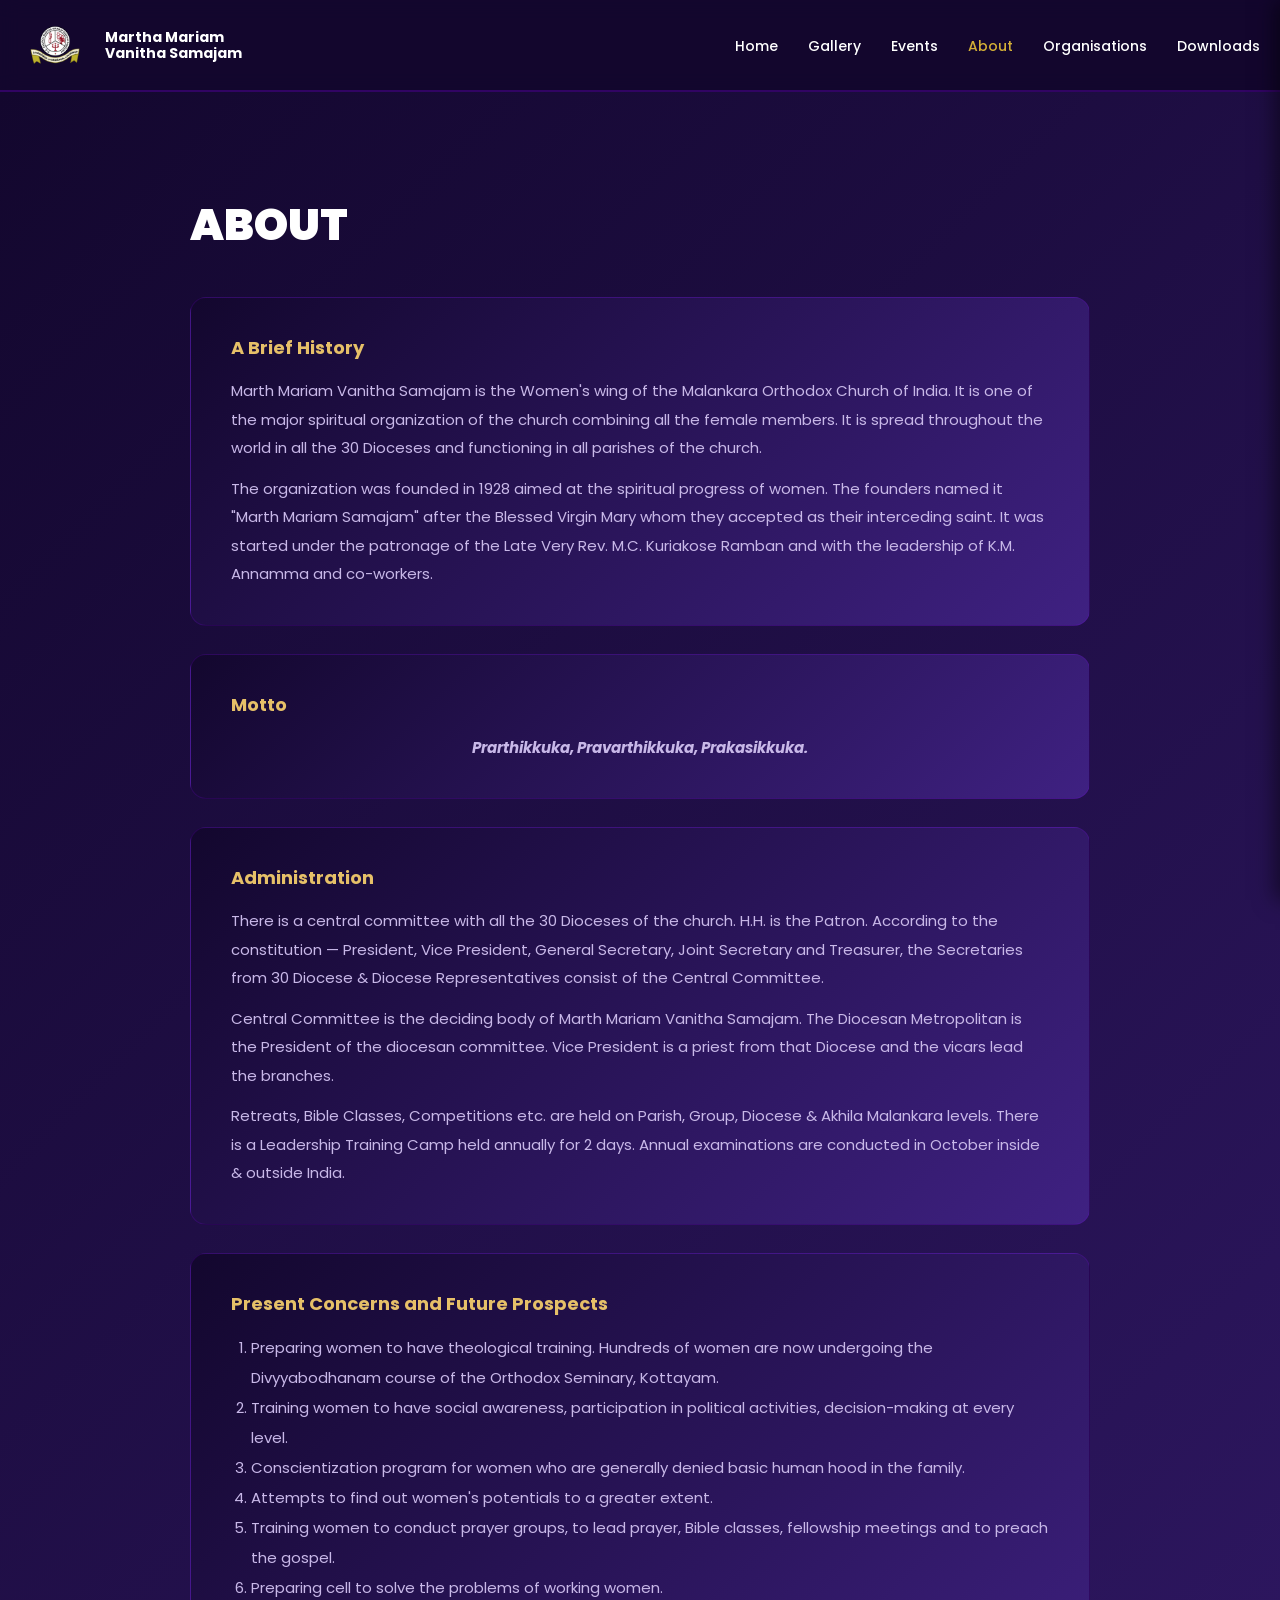
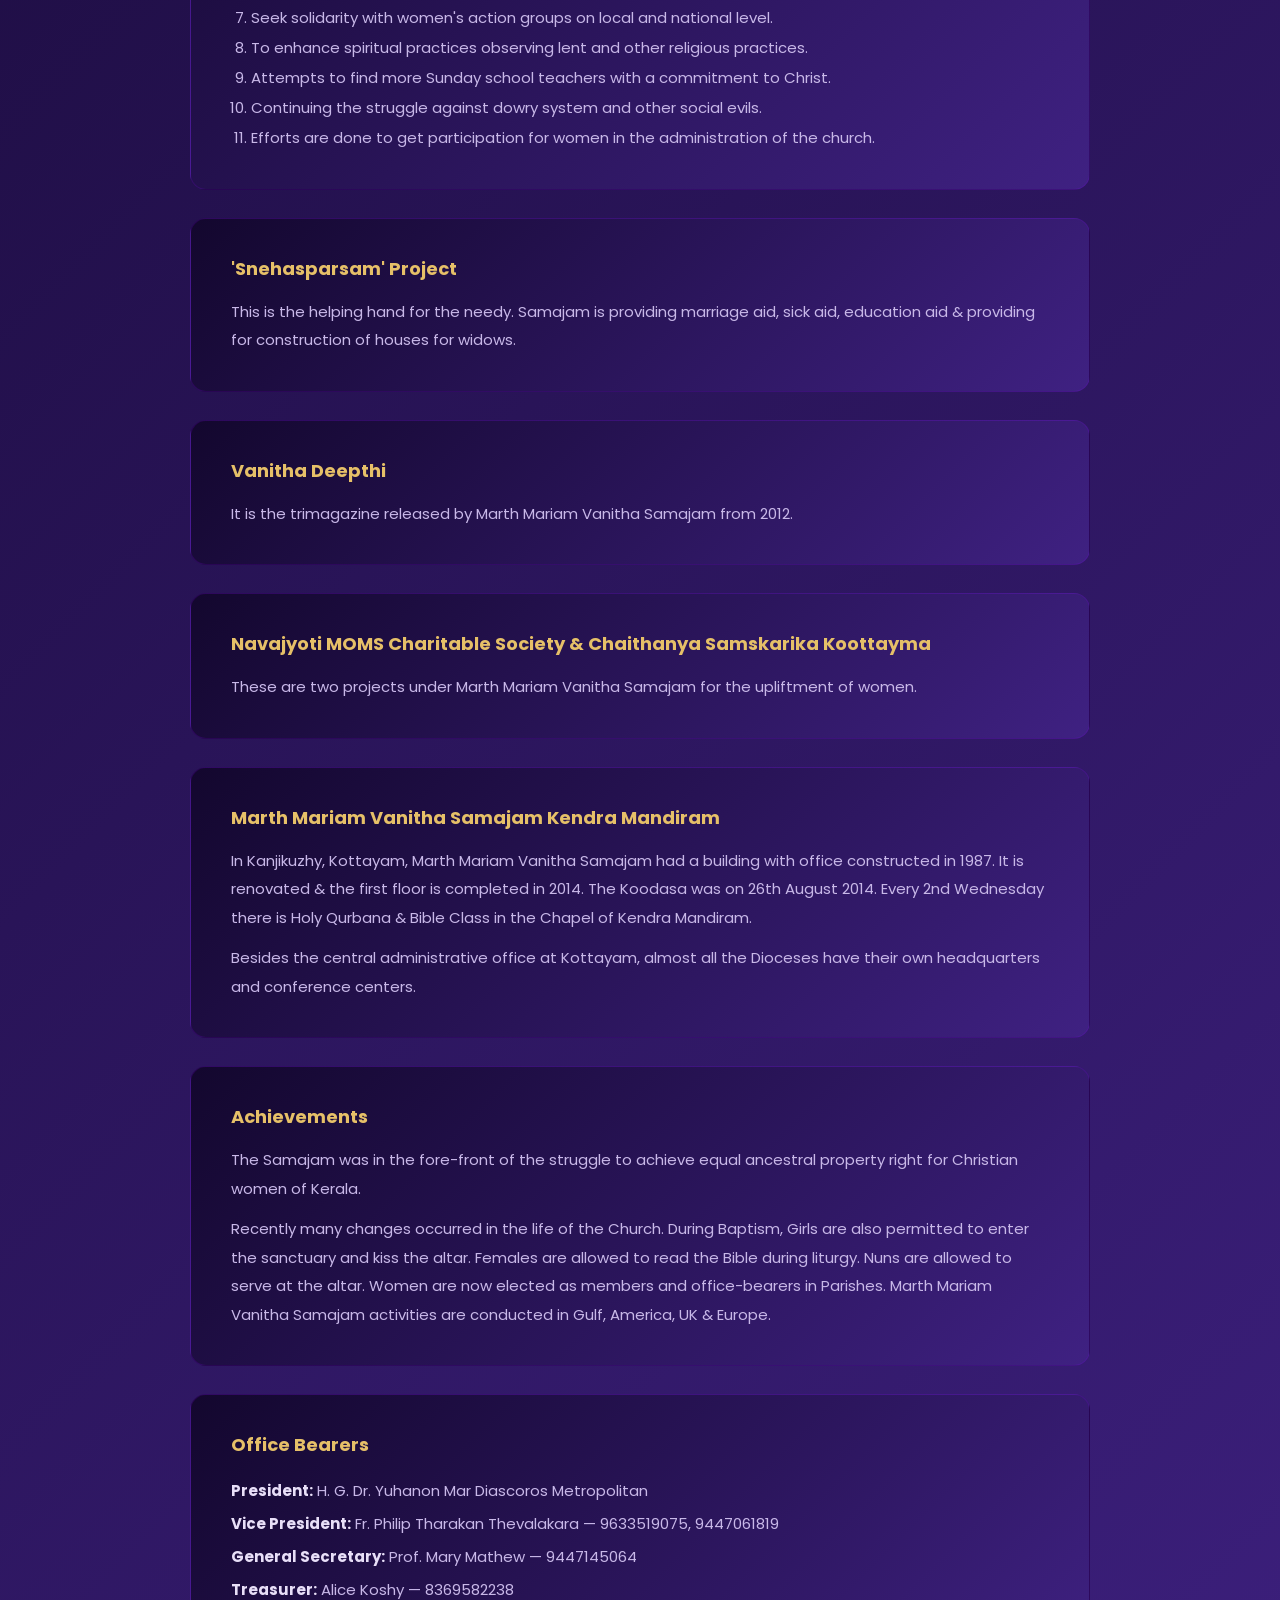
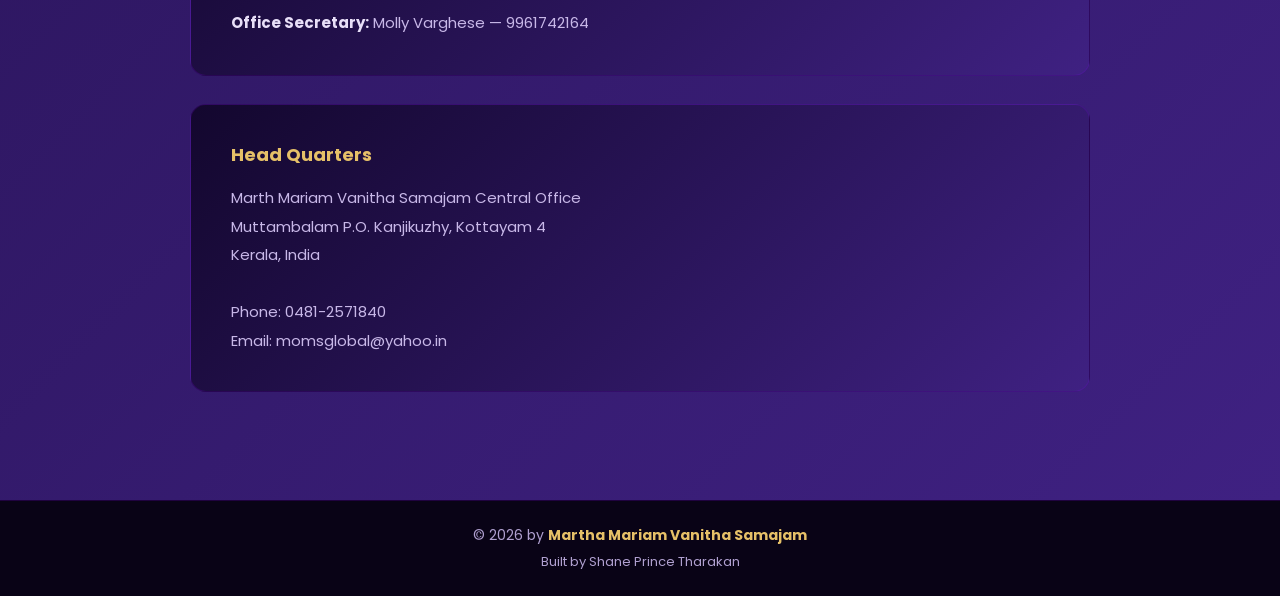
==== about.html @ 1287f952 "Add files via upload" ====
<!DOCTYPE html>
<!-- About page -->
<html lang="en">

<head>
  <meta charset="UTF-8" />
  <meta name="viewport" content="width=device-width, initial-scale=1.0" />
  <title>About — Martha Mariam Vanitha Samajam</title>

  <!-- Main site CSS — controls nav, footer, fonts -->
  <link rel="stylesheet" href="style.css" />

  <!-- Poppins font -->
  <link href="https://fonts.googleapis.com/css2?family=Poppins:wght@400;600;700;800&display=swap" rel="stylesheet" />

  <style>
    /* ================================================================
       ABOUT PAGE — CUSTOM CSS
       Everything here ONLY affects the About page.
       Change anything below without touching other pages.
    ================================================================ */

    /* ── ABOUT PAGE BACKGROUND ── */
    .page-section {
      background: linear-gradient(135deg, #13072e, #3f2182);
      /* Change #13072e = dark start color */
      /* Change #3f2182 = purple end color */
      /* Change 135deg = gradient direction */
      padding: 100px 40px 80px;
      /* 100px top = space for nav | ↑ = content moves lower */
      /* 40px = left/right | ↑ = content becomes narrower */
      min-height: 100vh;
      position: relative;
      z-index: 1;
    }

    /* ── GLOW EFFECT CONTROL ── */
    body::before {
      z-index: -1;
      /* -1 = glow goes BEHIND the text */
      /* Change to 0 = glow appears in front of background */
      top: 20%;
      /* ↑ increase = glow moves DOWN | ↓ decrease = glow moves UP */
      opacity: 0.6;
      /* ↑ increase to 1 = glow fully visible | ↓ decrease = glow fades */
    }

    /* ── ABOUT CONTENT WIDTH ── */
    .about-content {
      max-width: 900px;
      /* ↑ increase = content spreads wider | ↓ decrease = content more narrow */
      margin: 0 auto;
    }

    /* ── "ABOUT" MAIN HEADING ── */
    .about-content h2 {
      font-size: clamp(28px, 4vw, 44px);
      /* ↑ increase max value (44px) = heading becomes bigger */
      font-weight: 900;
      color: #ffffff;
      /* change hex = heading color */
      margin-bottom: 40px;
      /* ↑ increase = more space between heading and first block */
    }

    /* ── EACH ABOUT SUB-SECTION BLOCK ── */
    .about-block {
      background: linear-gradient(135deg, #13072e, #3f2182);
      /* Change colors to change block background */
      border-radius: 16px;
      /* ↑ increase = more rounded block corners */
      padding: 36px 40px;
      /* 36px = top/bottom space inside | 40px = left/right space inside */
      margin-bottom: 28px;
      /* ↑ increase = more space between blocks */
      border: 1px solid rgba(121, 0, 226, 0.2);
      /* 0.2 = border visibility | ↑ increase = more visible border */
    }

    /* ── BLOCK SUB-HEADING ── */
    .about-block h3 {
      font-size: 18px;
      /* ↑ increase = sub-heading bigger */
      font-weight: 700;
      color: #e6c068;
      /* change hex = sub-heading color (currently gold) */
      margin-bottom: 16px;
    }

    /* ── BLOCK PARAGRAPH TEXT ── */
    .about-block p {
      font-size: 15px;
      /* ↑ increase = paragraph text bigger */
      color: #c8b8e8;
      /* change hex = paragraph text color */
      line-height: 1.9;
      /* ↑ increase = more space between lines */
      margin-bottom: 12px;
    }

    .about-block p:last-child { margin-bottom: 0; }

    /* ── MOTTO TEXT ── */
    .motto-text {
      font-size: 18px;
      font-weight: 700;
      font-style: italic;
      color: #ffffff;
      /* change hex = motto text color */
      text-align: center;
    }

    /* ── NUMBERED LIST ── */
    .about-block ol {
      padding-left: 20px;
      color: #c8b8e8;
      /* change hex = numbered list text color */
      font-size: 15px;
      line-height: 2;
      /* ↑ increase = more space between list items */
    }

    /* ── OFFICE BEARERS LIST ── */
    .about-block ul {
      list-style: none;
      color: #c8b8e8;
      font-size: 15px;
      line-height: 2.2;
    }

    .about-block ul li strong {
      color: #e8dff8;
      /* change hex = bold label color in office bearers list */
    }

    /* ── RESPONSIVE ── */
    @media (max-width: 768px) {
      .page-section { padding: 100px 20px 60px; }
      .about-block { padding: 24px 20px; }
    }

  </style>
</head>

<body>

  <!-- NAV BAR -->
  <header class="header">
    <nav class="navbar">
      <div class="logo-wrapper">
        <img src="IMAGES/Untitled design (32).png" alt="Logo" class="navbar-logo" />
        <div class="logo-text">
          <p class="logo-line1"><b>Martha Mariam</b></p>
          <p class="logo-line2"><b>Vanitha Samajam</b></p>
        </div>
      </div>
      <ul class="nav-items">
        <li><a href="index.html">Home</a></li>
        <li><a href="gallery.html">Gallery</a></li>
        <li><a href="events.html">Events</a></li>
        <li><a href="about.html" class="active">About</a></li>
        <li><a href="index.html#organisations">Organisations</a></li>
        <li><a href="downloads.html">Downloads</a></li>
      </ul>
      <div class="menu-toggle" id="menuToggle">
        <span></span><span></span><span></span>
      </div>
    </nav>
  </header>

  <div class="mobile-menu" id="mobileMenu">
    <div class="mobile-menu-header">
      <h2>Menu</h2>
      <button class="close-menu" id="closeMenu">&times;</button>
    </div>
    <ul class="mobile-nav-items">
      <li><a href="index.html">Home</a></li>
      <li><a href="gallery.html">Gallery</a></li>
      <li><a href="events.html">Events</a></li>
      <li><a href="about.html">About</a></li>
      <li><a href="index.html#organisations">Organisations</a></li>
      <li><a href="downloads.html">Downloads</a></li>
    </ul>
  </div>
  <div class="menu-overlay" id="menuOverlay"></div>

  <!-- ABOUT CONTENT -->
  <section class="page-section">
    <div class="about-content">

      <h2>ABOUT</h2>

      <div class="about-block">
        <h3>A Brief History</h3>
        <p>Marth Mariam Vanitha Samajam is the Women's wing of the Malankara Orthodox Church of India. It is one of the major spiritual organization of the church combining all the female members. It is spread throughout the world in all the 30 Dioceses and functioning in all parishes of the church.</p>
        <p>The organization was founded in 1928 aimed at the spiritual progress of women. The founders named it "Marth Mariam Samajam" after the Blessed Virgin Mary whom they accepted as their interceding saint. It was started under the patronage of the Late Very Rev. M.C. Kuriakose Ramban and with the leadership of K.M. Annamma and co-workers.</p>
      </div>

      <div class="about-block">
        <h3>Motto</h3>
        <p class="motto-text">Prarthikkuka, Pravarthikkuka, Prakasikkuka.</p>
      </div>

      <div class="about-block">
        <h3>Administration</h3>
        <p>There is a central committee with all the 30 Dioceses of the church. H.H. is the Patron. According to the constitution — President, Vice President, General Secretary, Joint Secretary and Treasurer, the Secretaries from 30 Diocese & Diocese Representatives consist of the Central Committee.</p>
        <p>Central Committee is the deciding body of Marth Mariam Vanitha Samajam. The Diocesan Metropolitan is the President of the diocesan committee. Vice President is a priest from that Diocese and the vicars lead the branches.</p>
        <p>Retreats, Bible Classes, Competitions etc. are held on Parish, Group, Diocese & Akhila Malankara levels. There is a Leadership Training Camp held annually for 2 days. Annual examinations are conducted in October inside & outside India.</p>
      </div>

      <div class="about-block">
        <h3>Present Concerns and Future Prospects</h3>
        <ol>
          <li>Preparing women to have theological training. Hundreds of women are now undergoing the Divyyabodhanam course of the Orthodox Seminary, Kottayam.</li>
          <li>Training women to have social awareness, participation in political activities, decision-making at every level.</li>
          <li>Conscientization program for women who are generally denied basic human hood in the family.</li>
          <li>Attempts to find out women's potentials to a greater extent.</li>
          <li>Training women to conduct prayer groups, to lead prayer, Bible classes, fellowship meetings and to preach the gospel.</li>
          <li>Preparing cell to solve the problems of working women.</li>
          <li>Seek solidarity with women's action groups on local and national level.</li>
          <li>To enhance spiritual practices observing lent and other religious practices.</li>
          <li>Attempts to find more Sunday school teachers with a commitment to Christ.</li>
          <li>Continuing the struggle against dowry system and other social evils.</li>
          <li>Efforts are done to get participation for women in the administration of the church.</li>
        </ol>
      </div>

      <div class="about-block">
        <h3>'Snehasparsam' Project</h3>
        <p>This is the helping hand for the needy. Samajam is providing marriage aid, sick aid, education aid & providing for construction of houses for widows.</p>
      </div>

      <div class="about-block">
        <h3>Vanitha Deepthi</h3>
        <p>It is the trimagazine released by Marth Mariam Vanitha Samajam from 2012.</p>
      </div>

      <div class="about-block">
        <h3>Navajyoti MOMS Charitable Society & Chaithanya Samskarika Koottayma</h3>
        <p>These are two projects under Marth Mariam Vanitha Samajam for the upliftment of women.</p>
      </div>

      <div class="about-block">
        <h3>Marth Mariam Vanitha Samajam Kendra Mandiram</h3>
        <p>In Kanjikuzhy, Kottayam, Marth Mariam Vanitha Samajam had a building with office constructed in 1987. It is renovated & the first floor is completed in 2014. The Koodasa was on 26th August 2014. Every 2nd Wednesday there is Holy Qurbana & Bible Class in the Chapel of Kendra Mandiram.</p>
        <p>Besides the central administrative office at Kottayam, almost all the Dioceses have their own headquarters and conference centers.</p>
      </div>

      <div class="about-block">
        <h3>Achievements</h3>
        <p>The Samajam was in the fore-front of the struggle to achieve equal ancestral property right for Christian women of Kerala.</p>
        <p>Recently many changes occurred in the life of the Church. During Baptism, Girls are also permitted to enter the sanctuary and kiss the altar. Females are allowed to read the Bible during liturgy. Nuns are allowed to serve at the altar. Women are now elected as members and office-bearers in Parishes. Marth Mariam Vanitha Samajam activities are conducted in Gulf, America, UK & Europe.</p>
      </div>

      <div class="about-block">
        <h3>Office Bearers</h3>
        <ul>
          <li><strong>President:</strong> H. G. Dr. Yuhanon Mar Diascoros Metropolitan</li>
          <li><strong>Vice President:</strong> Fr. Philip Tharakan Thevalakara — 9633519075, 9447061819</li>
          <li><strong>General Secretary:</strong> Prof. Mary Mathew — 9447145064</li>
          <li><strong>Treasurer:</strong> Alice Koshy — 8369582238</li>
          <li><strong>Office Secretary:</strong> Molly Varghese — 9961742164</li>
        </ul>
      </div>

      <div class="about-block">
        <h3>Head Quarters</h3>
        <p>
          Marth Mariam Vanitha Samajam Central Office<br />
          Muttambalam P.O. Kanjikuzhy, Kottayam 4<br />
          Kerala, India<br /><br />
          Phone: 0481-2571840<br />
          Email: momsglobal@yahoo.in
        </p>
      </div>

    </div>
  </section>

  <!-- FOOTER -->
  <footer class="footer">
    <p>© 2026 by <strong>Martha Mariam Vanitha Samajam</strong></p>
    <p class="footer-credit">Built by Shane Prince Tharakan</p>
  </footer>

  <script src="script.js"></script>
</body>
</html>
---- style.css ----
/* ================================================================
   STYLE.CSS — Martha Mariam Vanitha Samajam
   HOW TO USE COMMENTS:
   ↑ increase value = described effect happens MORE
   ↓ decrease value = described effect happens LESS
   change hex = change that color
   ALL CARD SIZES are controlled in the LEADERSHIP CARD section
================================================================ */


/* ── EASY EDIT VARIABLES ──
   Change these values at the top to update the whole site quickly */
:root {
  /* ★ LEADERSHIP CARD SIZE CONTROLS ★ */
  --card-width: 260px;        /* ↑ increase = ALL cards become WIDER | ↓ decrease = ALL cards become NARROWER */
  --card-height: 420px;       /* ↑ increase = ALL cards become TALLER | ↓ decrease = ALL cards become SHORTER */
  --card-img-height: 280px;   /* ↑ increase = photo inside card becomes TALLER | ↓ decrease = shorter photo */
  --card-img-width: 100%;     /* ↑ change to px e.g. 180px = photo has fixed width | 100% = fills card width */
  --card-gap: 35px;           /* ↑ increase = more space BETWEEN cards | ↓ decrease = cards closer together */
  --card-radius: 25px;        /* ↑ increase = card corners MORE rounded | ↓ decrease = corners sharper */
  --card-border: #7900e2;     /* change hex = changes the BORDER COLOR of all leader cards */
  --card-padding: 25px;       /* ↑ increase = more space INSIDE each card */

  /* ★ SITE COLOR CONTROLS ★ */
  --bg-color: #13072e;        /* change hex = changes the MAIN PAGE background color */
  --purple: #7900e2;          /* change hex = changes the PURPLE glow and border color */
  --gold: #d4af37;            /* change hex = changes the GOLD used in leadership title */
  --gradient-end: #3f2182;    /* change hex = changes the PURPLE END of all gradient boxes */
}


/* ================================================================
   GLOBAL RESET
================================================================ */

/* Removes default spacing from every element */
* {
  margin: 0;              /* ↑ increase = space OUTSIDE every element */
  padding: 0;             /* ↑ increase = space INSIDE every element */
  box-sizing: border-box; /* Keeps padding inside element width — do not change */
}

/* Smooth scrolling when clicking anchor links */
html {
  scroll-behavior: smooth; /* Change to "auto" = instant jump, no smooth scroll */
}

/* Base font and background for the entire page */
body {
  font-family: 'Poppins', sans-serif; /* Change 'Poppins' to any Google Font name */
  background-color: var(--bg-color);  /* Uses the --bg-color variable from :root above */
  color: #ffffff;                     /* change hex = changes ALL default text color */
  overflow-x: hidden;                 /* Prevents left-right scroll bar */
  position: relative;                 /* Needed for glow effect — do not remove */
}

/* Purple radial glow in the hero background */
body::before {
  content: '';            /* Required to show this element */
  position: absolute;     /* Positioned relative to the body */
  top: 8.5%;               /* ↑ increase = glow moves DOWN | ↓ decrease = glow moves UP */
  left: 50%;              /* keep at 50% to stay centered */
  transform: translate(-50%, -50%); /* Centers the glow — do not change */
  width: 600px;           /* ↑ increase = glow becomes WIDER */
  height: 600px;          /* ↑ increase = glow becomes TALLER */
  background: radial-gradient(circle, rgba(121,0,226,0.6) 0%, rgba(121,0,226,0.3) 40%, transparent 100%);
  /* 121,0,226 = RGB of glow color (purple) | change all 3 numbers to change glow color */
  /* 0.6 = center brightness | 0.3 = edge brightness | 40% = how far bright part spreads */
  border-radius: 50%;     /* Keeps glow circular */
  filter: blur(60px);     /* ↑ increase = glow becomes softer and bigger */
  pointer-events: none;   /* Glow does not respond to clicks */
  z-index: 0;             /* Stays BEHIND all content */
}


/* ================================================================
   NAVIGATION BAR
================================================================ */

/* Sticky header that stays at the top when scrolling */
.header {
  position: sticky;       /* Sticks to top of screen when scrolling */
  top: 0;                 /* Distance from top — keep at 0 */
  width: 100%;            /* Full screen width */
  background: rgba(19, 7, 46, 0.95);
  /* 19,7,46 = nav background color (dark purple) | 0.95 = opacity (1 = fully solid) */
  backdrop-filter: blur(10px); /* ↑ increase = more blur behind the nav */
  border-bottom: 2px solid rgba(121, 0, 226, 0.3);
  /* 2px = border thickness | 0.3 = border visibility (↑ increase = more visible) */
  z-index: 1000;          /* Keeps nav above all content */
  padding: 10px 20px;     /* 10px = top/bottom (↑ = taller nav) | 20px = left/right */
}

/* Inner nav row */
.navbar {
  display: flex;                  /* Side by side layout */
  justify-content: space-between; /* Logo left, links right */
  align-items: center;            /* Vertically centered */
  width: 100%;
  max-width: 1400px;              /* ↑ increase = nav content spreads wider */
  margin: 0 auto;                 /* Centers the nav row */
}

/* Logo image + name text group */
.logo-wrapper {
  display: flex;       /* Side by side */
  align-items: center; /* Vertically centered */
  gap: 15px;           /* ↑ increase = more space between logo and name */
  flex-shrink: 0;      /* Logo never shrinks on small screens */
}

/* Nav logo image */
.navbar-logo {
  height: 70px;         /* ↑ increase = logo becomes taller */
  width: auto;          /* Keeps proportions */
  object-fit: contain;  /* Shows full logo */
  transform: scale(1.2); /* ↑ increase = logo appears bigger visually */
}

/* Text next to logo */
.logo-text {
  display: flex;
  flex-direction: column; /* Stacks two name lines vertically */
  gap: 2px;               /* ↑ increase = more space between name lines */
}

/* "Martha Mariam" line */
.logo-line1 {
  font-size: 14px;  /* ↑ increase = first name line bigger */
  font-weight: 700;
  color: #ffffff;   /* change hex = changes first name color */
  margin: 0;
  line-height: 1;
}

/* "Vanitha Samajam" line */
.logo-line2 {
  font-size: 14px;  /* ↑ increase = second name line bigger */
  font-weight: 700;
  color: #ffffff;   /* change hex = changes second name color */
  margin: 0;
  line-height: 1;
}

/* Desktop nav links row */
.nav-items {
  display: flex;
  list-style: none;   /* No bullet points */
  gap: 30px;          /* ↑ increase = more space between nav links */
  align-items: center;
  flex-wrap: nowrap;  /* All links on one line */
}

/* Each nav link */
.nav-items a {
  color: #ffffff;          /* change hex = changes nav link text color */
  text-decoration: none;   /* No underline */
  font-size: 14px;         /* ↑ increase = nav links text bigger */
  font-weight: 500;
  transition: all 0.3s ease; /* 0.3s = hover animation speed */
  position: relative;      /* Needed for animated underline */
  white-space: nowrap;
}

/* Nav link color when hovered */
.nav-items a:hover {
  color: var(--purple); /* Uses --purple from :root variables */
}

/* Animated underline that grows on hover */
.nav-items a::after {
  content: '';
  position: absolute;
  bottom: -5px;             /* ↑ increase (e.g. -10px) = underline moves lower */
  left: 0;
  width: 0;                 /* Starts at 0, grows to full width on hover */
  height: 2px;              /* ↑ increase = thicker underline */
  background-color: var(--purple);
  transition: width 0.3s ease; /* Speed of underline growing */
}

/* Underline grows to full width on hover */
.nav-items a:hover::after {
  width: 100%;
}

/* Hamburger button — mobile only */
.menu-toggle {
  display: none;           /* Hidden on desktop */
  flex-direction: column;
  gap: 5px;                /* ↑ increase = more space between hamburger lines */
  cursor: pointer;
  padding: 5px;            /* ↑ increase = bigger tap area */
  z-index: 1001;
}

/* Each hamburger line */
.menu-toggle span {
  display: block;
  width: 25px;             /* ↑ increase = hamburger lines longer */
  height: 3px;             /* ↑ increase = hamburger lines thicker */
  background: #ffffff;     /* change hex = hamburger line color */
  border-radius: 3px;
  transition: all 0.3s ease;
}

/* Top line rotates to form top of X */
.menu-toggle.active span:nth-child(1) {
  transform: rotate(45deg) translate(5px, 6px);
}

/* Middle line disappears */
.menu-toggle.active span:nth-child(2) {
  opacity: 0;
}

/* Bottom line rotates to form bottom of X */
.menu-toggle.active span:nth-child(3) {
  transform: rotate(-45deg) translate(5px, -6px);
}


/* ================================================================
   MOBILE SIDEBAR MENU
================================================================ */

/* Sidebar panel — slides in from the right */
.mobile-menu {
  position: fixed;
  top: 0;
  right: -280px;            /* Starts hidden off screen — must match width below */
  width: 280px;             /* ↑ increase = sidebar becomes wider */
  height: 100%;
  background: #1a0d40;      /* change hex = sidebar background color */
  z-index: 1002;
  padding: 20px;            /* ↑ increase = more space inside sidebar */
  transition: right 0.3s ease; /* 0.3s = slide speed | ↑ increase = slower */
  box-shadow: -5px 0 20px rgba(0,0,0,0.5);
}

/* Sidebar slides into view when "open" class is added */
.mobile-menu.open {
  right: 0;
}

/* Top of sidebar: "Menu" title + X button */
.mobile-menu-header {
  display: flex;
  justify-content: space-between;
  align-items: center;
  margin-bottom: 30px;      /* ↑ increase = more space below sidebar header */
  padding-bottom: 15px;
  border-bottom: 1px solid rgba(255,255,255,0.1);
}

/* "Menu" title in sidebar */
.mobile-menu-header h2 {
  color: #ffffff;
  font-size: 20px;          /* ↑ increase = "Menu" text bigger */
  font-weight: 700;
}

/* X close button */
.close-menu {
  background: none;
  border: none;
  color: #ffffff;
  font-size: 28px;          /* ↑ increase = X button bigger */
  cursor: pointer;
  line-height: 1;
  padding: 0;
}

/* List of sidebar links */
.mobile-nav-items {
  list-style: none;
  display: flex;
  flex-direction: column;
  gap: 8px;                 /* ↑ increase = more space between sidebar links */
}

/* Each sidebar link */
.mobile-nav-items a {
  color: #ffffff;
  text-decoration: none;
  font-size: 16px;          /* ↑ increase = sidebar links bigger */
  font-weight: 500;
  padding: 12px 15px;       /* 12px = top/bottom tap area | 15px = left/right */
  display: block;
  border-radius: 10px;
  transition: background 0.2s ease, color 0.2s ease;
}

/* Sidebar link hover */
.mobile-nav-items a:hover {
  background: rgba(121, 0, 226, 0.2);
  color: #e6c068;
}

/* Dark overlay behind sidebar */
.menu-overlay {
  position: fixed;
  inset: 0;
  background: rgba(0,0,0,0.5); /* 0.5 = overlay darkness */
  z-index: 1001;
  display: none;
  cursor: pointer;
}

/* Overlay visible when "open" class added */
.menu-overlay.open {
  display: block;
}


/* ================================================================
   HERO SECTION
================================================================ */

/* Full-screen welcome section */
.hero {
  position: relative;
  z-index: 1;
  min-height: 100vh;        /* ↑ increase e.g. 110vh = hero section taller */
  display: flex;
  align-items: center;
  justify-content: center;
  padding: 0px 0px 0px; /* 100px top = space for nav | ↑ increase = content moves lower */
  margin-bottom: 600px;
}

/* Inner content wrapper */
.hero-content {
  text-align: center;
  display: flex;
  flex-direction: column;
  align-items: center;
  gap: -10px;                /* ↑ increase = more space between logo, subtitle, title */
  max-width: 1000px;
  width: 100%;
  margin-bottom: 600px; /* ↑ increase = more space below hero section | ↓ decrease = less space below hero */
  margin-top: -40px; /* ↑ increase = moves entire hero content UP | ↓ decrease = moves hero content DOWN */
}

/* Box around hero logo */
.logo-box {
  padding: 0px;            /* ↑ increase = more space around hero logo */
  margin-bottom: -50px;      /* ↑ increase = more space between logo and "Welcome To" */
  display: flex;
  justify-content: center;
  align-items: center;
}

/* Hero logo image */
.hero-logo {
  height: 420px;            /* ↑ increase = hero logo becomes taller */
  width: auto;
  object-fit: contain;
}

/* "Welcome To" text */
.hero-subtitle-small {
  font-size: 22px;          /* ↑ increase = "Welcome To" text bigger */
  font-weight: 600;
  color: #ffffff;
  font-style: italic;       /* Remove this line to make it non-italic */
  margin: 0;
}

/* Main big title */
.hero-title {
  font-size: clamp(32px, 5vw, 56px); /* 56px = max size | ↑ increase for bigger title */
  font-weight: 800;
  color: #ffffff;
  line-height: 1.3;         /* ↑ increase = more space between title lines */
  margin: 0;
}


/* ================================================================
   INTRO BLOCK — Image Left, Card Right
================================================================ */

/* Intro section */
.intro-section {
  position: relative;
  z-index: 1;
  padding: 60px 40px;       /* 60px = top/bottom space | 40px = left/right */
}

/* Two-column layout */
.intro-container {
  display: flex;
  align-items: center;
  gap: 50px;                /* ↑ increase = more space between image and card */
  max-width: 1400px;
  margin: 0 auto;
  width: 100%;
}

/* Left image column */
.intro-image {
  flex: 0 0 40%;            /* 40% = image column width | ↑ increase for wider image */
  display: flex;
  justify-content: center;
  min-width: 0;
}

/* Left image */
.intro-img {
  width: 100%;
  max-height: 800px;        /* ↑ increase = allows taller images */
  object-fit: contain;
  border-radius: 0px;      /* ↑ increase = more rounded image corners */
  margin-right: 100px;       /* ↑ increase = more space between image and card */
}

/* Right text card */
.intro-card {
  flex: 1;
  background: linear-gradient(135deg, var(--bg-color) 0%, var(--gradient-end) 100%);
  /* Change --gradient-end in :root to change card background color */
  padding: 20px 50px 40px;       /* 50px = top/bottom inside | 40px = left/right inside */
  border-radius: 25px;      /* ↑ increase = more rounded card corners */
  border: 1px solid rgba(121, 0, 226, 0.3);
  margin-bottom: 150px;
}

/* Card heading */
.intro-card-title {
  font-size: clamp(24px, 3vw, 40px); /* 40px = max size | ↑ increase for bigger heading */
  font-weight: 800;
  color: #ffffff;
  margin-bottom: 25px;      /* ↑ increase = more space between heading and paragraph */
  line-height: 1.3;
}

/* Card paragraph */
.intro-card-desc {
  font-size: 24px;          /* ↑ increase = paragraph text bigger */
  font-weight: 400;
  color: #e8dff8;           /* change hex = paragraph text color */
  line-height: 1.85;        /* ↑ increase = more space between lines */
}


/* ================================================================
   LEADERSHIP SECTION
   ★ ALL CARD SIZES ARE CONTROLLED BY THE :root VARIABLES AT TOP ★
   To change card size: find :root at the top and change the values
   --card-width    = card width
   --card-height   = card height
   --card-img-height = photo height inside card
   --card-img-width  = photo width inside card
   --card-gap      = space between cards
   --card-radius   = card corner roundness
   --card-border   = card border color
   --card-padding  = space inside card
================================================================ */

/* Gold "OUR LEADERSHIP" title — only this title is gold */
.leadership-title {
  font-size: clamp(28px, 4vw, 48px); /* 48px = max size | ↑ increase for bigger title */
  font-weight: 800;
  color: var(--gold);                /* Uses --gold from :root variables */
  text-align: center;
  margin: 80px 20px 60px;            /* 80px = space above | 60px = space below | 20px = sides */
  letter-spacing: 2px;               /* ↑ increase = letters more spread apart */
  position: relative;
  z-index: 1;
}

/* Leadership section container */
.leadership-section {
  position: relative;
  z-index: 1;
  padding: 20px 20px 80px;  /* 80px bottom = space below all cards */
  background-color: var(--bg-color);
}

/* Left glow inside leadership section */
.leadership-section::before {
  content: '';
  position: absolute;
  top: 20%;                 /* ↑ increase = glow moves DOWN */
  left: -10%;               /* ↑ more negative = glow further LEFT */
  width: 500px;             /* ↑ increase = glow wider */
  height: 500px;            /* ↑ increase = glow taller */
  background: radial-gradient(circle, rgba(121,0,226,0.4) 0%, rgba(121,0,226,0.2) 40%, transparent 100%);
  border-radius: 50%;
  filter: blur(60px);       /* ↑ increase = softer glow */
  pointer-events: none;
  z-index: 0;
}

/* Right glow inside leadership section */
.leadership-section::after {
  content: '';
  position: absolute;
  bottom: 20%;              /* ↑ increase = glow moves UP */
  right: -10%;              /* ↑ more negative = glow further RIGHT */
  width: 500px;
  height: 500px;
  background: radial-gradient(circle, rgba(121,0,226,0.4) 0%, rgba(121,0,226,0.2) 40%, transparent 100%);
  border-radius: 50%;
  filter: blur(60px);
  pointer-events: none;
  z-index: 0;
}

/* ── TOP ROW: 3 cards side by side ── */
.leadership-row-top {
  display: flex;            /* 3 cards in a row */
  justify-content: center;  /* Centers the 3 cards horizontally */
  gap: var(--card-gap);     /* Uses --card-gap from :root */
  margin-bottom: var(--card-gap); /* Space between top row and bottom row */
  position: relative;
  z-index: 1;
}

/* ── BOTTOM ROW: 2 cards placed under the GAPS of the top 3 ── */
/* The gap between card 1 and 2 = position for bottom card 1 */
/* The gap between card 2 and 3 = position for bottom card 2 */
.leadership-row-bottom {
  display: flex;
  justify-content: center;  /* Centers the 2 cards */
  gap: var(--card-gap);     /* Same gap as top row */
  /* The offset below moves the 2 bottom cards to align under the GAPS */
  /* Each card is --card-width wide, each gap is --card-gap wide */
  /* Offset = (card-width + card-gap) / 2 — this centers bottom cards under the gaps */
  padding: 0 calc((var(--card-width) + var(--card-gap)) / 2);
  /* ↑ change the /2 to /3 or /1.5 to fine-tune the offset if needed */
  position: relative;
  z-index: 1;
}

/* ── EACH INDIVIDUAL CARD ── */
/* ★ To change ALL card sizes at once: edit the :root variables at the TOP of this file ★ */
.leadership-card {
  width: var(--card-width);           /* Uses --card-width from :root | change there to resize all */
  min-height: var(--card-height);     /* Uses --card-height from :root | change there to resize all */
  background: linear-gradient(135deg, var(--bg-color) 0%, var(--gradient-end) 100%);
  /* To change card background: change --gradient-end in :root */
  border-radius: var(--card-radius);  /* Uses --card-radius from :root | change there for all corners */
  border: 2px solid var(--card-border); /* 2px = border thickness | uses --card-border color from :root */
  padding: var(--card-padding);       /* Uses --card-padding from :root | change there for all inside space */
  display: flex;
  flex-direction: column;             /* Photo, name, role stacked vertically */
  align-items: center;                /* Everything centered horizontally */
  justify-content: flex-start;        /* Content starts from the TOP of the card */
  text-align: center;
  transition: all 0.3s ease;         /* 0.3s = hover animation speed */
  flex-shrink: 0;                     /* Card never shrinks — always stays --card-width */
}

/* Card lifts and glows on hover */
.leadership-card:hover {
  transform: translateY(-10px);       /* ↑ increase = card lifts HIGHER on hover */
  box-shadow: 0 20px 50px rgba(121, 0, 226, 0.4);
  /* 20px = shadow distance | 50px = shadow spread | 0.4 = glow strength */
}

/* ── PHOTO INSIDE EACH CARD ── */
/* ★ To change photo size: edit --card-img-height and --card-img-width in :root at the TOP ★ */
.card-image {
  width: var(--card-img-width);       /* Uses --card-img-width from :root */
  height: var(--card-img-height);     /* Uses --card-img-height from :root */
  border-radius: 15px;                /* ↑ increase = photo corners more rounded */
  object-fit: cover;                  /* Crops photo to fill box | change to "contain" to show full photo */
  margin-bottom: 15px;                /* ↑ increase = more space between photo and name */
  border: 2px solid var(--card-border); /* Photo border color — same as card border */
}

/* Leader name text */
.card-name {
  font-size: 15px;    /* ↑ increase = name text bigger */
  font-weight: 800;
  color: #ffffff;     /* change hex = name text color */
  margin: 10px 0 6px 0; /* 10px above | 6px below */
  line-height: 1.3;
}

/* Leader role text */
.card-role {
  font-size: 13px;    /* ↑ increase = role text bigger */
  font-weight: 600;
  color: #b8a0d1;     /* change hex = role text color */
  margin: 0;
}


/* ================================================================
   OUR WINGS SECTION
================================================================ */

/* Wings section */
.wings-section {
  position: relative;
  z-index: 1;
  padding: 80px 40px;       /* 80px = top/bottom space | 40px = left/right */
  background: linear-gradient(135deg, var(--bg-color), var(--gradient-end));
}

/* Wings title */
.wings-title {
  font-size: clamp(22px, 3vw, 36px);
  font-weight: 700;
  color: #ffffff;           /* change hex = wings title color */
  text-align: center;
  margin-bottom: 50px;      /* ↑ increase = more space below title */
}

/* 3-column wing cards grid */
.wings-grid {
  display: grid;
  grid-template-columns: repeat(3, 1fr); /* 3 = number of columns */
  gap: 24px;                /* ↑ increase = more space between wing cards */
  max-width: 1000px;
  margin: 0 auto;
}

/* Each wing card */
.wing-card {
  background: linear-gradient(135deg, var(--bg-color), var(--gradient-end));
  border: 1px solid rgba(121, 0, 226, 0.35);
  border-radius: 20px;      /* ↑ increase = more rounded corners */
  padding: 32px 24px;       /* 32px = top/bottom inside | 24px = left/right inside */
  transition: transform 0.3s, border-color 0.3s;
}

/* Wing card hover */
.wing-card:hover {
  transform: translateY(-6px); /* ↑ increase = card lifts higher on hover */
  border-color: #e6c068;
}

/* Wing card title */
.wing-card-title {
  font-size: 15px;    /* ↑ increase = wing title bigger */
  font-weight: 700;
  color: #ffffff;
  margin-bottom: 12px;
}

/* Wing card description */
.wing-card-desc {
  font-size: 14px;    /* ↑ increase = description text bigger */
  color: #c8b8e8;
  line-height: 1.8;   /* ↑ increase = more space between lines */
}


/* ================================================================
   CONNECT SECTION
================================================================ */

/* Connect section */
.connect-section {
  position: relative;
  z-index: 1;
  padding: 80px 40px;
  background: linear-gradient(135deg, var(--bg-color), var(--gradient-end));
}

/* Two-column: address + map */
.connect-inner {
  max-width: 1000px;
  margin: 0 auto;
  display: grid;
  grid-template-columns: 1fr 1fr; /* Equal columns | change to "1fr 1.5fr" for wider map */
  gap: 60px;                      /* ↑ increase = more space between address and map */
  align-items: start;
}

/* "CONNECT WITH US" heading */
.connect-title {
  font-size: clamp(22px, 3vw, 38px);
  font-weight: 900;
  color: #ffffff;
  margin-bottom: 20px;
}

/* "HEAD QUARTERS" label */
.hq-label {
  font-size: 12px;
  font-weight: 700;
  color: #e6c068;            /* change hex = label color */
  letter-spacing: 0.15em;
  text-transform: uppercase;
  margin-bottom: 12px;
}

/* Address text */
.connect-addr {
  font-size: 15px;
  color: #c8b8e8;
  line-height: 2.1;          /* ↑ increase = more space between address lines */
}

/* Email link */
.connect-addr a {
  color: #e6c068;
  text-decoration: none;
}

.connect-addr a:hover {
  color: #f0d080;
}

/* Map container */
.map-box {
  border-radius: 16px;       /* ↑ increase = map corners more rounded */
  overflow: hidden;
  border: 1px solid rgba(121, 0, 226, 0.3);
  height: 300px;             /* ↑ increase = map becomes taller */
}

/* Map iframe */
.map-box iframe {
  width: 100%;
  height: 100%;
  border: 0;
}


/* ================================================================
   FOOTER
================================================================ */

/* Footer */
.footer {
  background: rgba(10, 4, 22, 0.98);
  border-top: 1px solid rgba(121, 0, 226, 0.2);
  text-align: center;
  padding: 24px;             /* ↑ increase = footer taller */
  font-size: 14px;
  color: #b0a0d0;
}

.footer strong {
  color: #e6c068;
}

.footer-credit {
  margin-top: 6px;
  font-size: 13px;
}


/* ================================================================
   SHARED NAV STYLES FOR ALL PAGES (gallery, events, about, downloads)
================================================================ */

/* Active nav link — highlighted gold on current page */
.nav-items a.active {
  color: var(--gold);
}

/* ── SHARED PAGE SECTION ── */
/* Used by gallery, events, about, downloads pages */
.page-section {
  padding: 100px 40px 80px; /* 100px top = space for sticky nav */
  background: linear-gradient(135deg, var(--bg-color), var(--gradient-end));
  min-height: 100vh;
}

/* White page title used on all sub-pages */
.page-title {
  font-size: clamp(24px, 4vw, 44px);
  font-weight: 800;
  color: #ffffff;
  text-align: center;
  margin-bottom: 12px;
}

/* White underline below page titles */
.page-title-line {
  width: 60px;
  height: 3px;
  background: #ffffff;
  margin: 0 auto 50px;
}

/* ── GALLERY PAGE ── */

/* 4-column image grid */
.gallery-grid {
  display: grid;
  grid-template-columns: repeat(4, 1fr); /* 4 = columns | ↑ increase for more columns */
  gap: 16px;                             /* ↑ increase = more space between photos */
  max-width: 1100px;
  margin: 0 auto;
}

/* Each gallery photo box */
/* To add a real photo: replace emoji div with <img src="photo.jpg"> */
.gallery-item {
  aspect-ratio: 1;           /* Perfect square | change to 4/3 for landscape */
  border-radius: 14px;       /* ↑ increase = more rounded photo corners */
  background: linear-gradient(135deg, var(--bg-color), var(--gradient-end));
  border: 1px solid rgba(121, 0, 226, 0.3);
  overflow: hidden;
  cursor: pointer;
  transition: transform 0.3s;
  display: flex;
  align-items: center;
  justify-content: center;
  font-size: 44px;           /* Emoji size — remove when using real photos */
}

/* Photo grows slightly on hover */
.gallery-item:hover {
  transform: scale(1.04);    /* ↑ increase = grows more on hover */
}

/* Real photo inside gallery box */
.gallery-item img {
  width: 100%;
  height: 100%;
  object-fit: cover;
}

/* Note below gallery */
.gallery-note {
  text-align: center;
  margin-top: 24px;
  font-size: 14px;
  color: #b0a0d0;
  font-style: italic;
}

/* ── EVENTS PAGE ── */

/* Vertical list of event cards */
.events-list {
  max-width: 750px;
  margin: 0 auto;
  display: flex;
  flex-direction: column;
  gap: 18px;                 /* ↑ increase = more space between event cards */
}

/* Each event row */
.event-card {
  background: linear-gradient(135deg, var(--bg-color), var(--gradient-end));
  border: 1px solid rgba(121, 0, 226, 0.3);
  border-radius: 14px;       /* ↑ increase = more rounded event cards */
  padding: 22px 28px;
  display: flex;
  align-items: center;
  gap: 24px;
  text-align: left;
  transition: border-color 0.3s;
}

.event-card:hover {
  border-color: #e6c068;
}

/* Date block */
.event-date {
  min-width: 65px;
  text-align: center;
}

/* Big day number */
.event-day {
  font-size: 32px;           /* ↑ increase = bigger day number */
  font-weight: 900;
  color: #e6c068;
  line-height: 1;
}

/* Month text */
.event-month {
  font-size: 13px;
  color: #b0a0d0;
  text-transform: uppercase;
  letter-spacing: 0.08em;
}

/* Event name */
.event-info h3 {
  font-size: 16px;           /* ↑ increase = event name bigger */
  font-weight: 700;
  color: #fff;
  margin-bottom: 5px;
}

/* Event location */
.event-info p {
  font-size: 14px;
  color: #b0a0d0;
}

/* ── ABOUT PAGE ── */

/* About content max width */
.about-content {
  max-width: 900px;
  margin: 0 auto;
}

/* Big "ABOUT" heading */
.about-content h2 {
  font-size: clamp(28px, 4vw, 44px);
  font-weight: 900;
  color: #ffffff;
  margin-bottom: 40px;
}

/* Each about sub-section block */
.about-block {
  background: linear-gradient(135deg, var(--bg-color), var(--gradient-end));
  border-radius: 16px;       /* ↑ increase = more rounded about blocks */
  padding: 36px 40px;        /* ↑ increase = more space inside blocks */
  margin-bottom: 28px;       /* ↑ increase = more space between blocks */
  border: 1px solid rgba(121, 0, 226, 0.2);
}

/* Sub-heading inside about block */
.about-block h3 {
  font-size: 18px;
  font-weight: 700;
  color: #e6c068;            /* Gold sub-headings in About */
  margin-bottom: 16px;
}

/* Paragraph inside about block */
.about-block p {
  font-size: 15px;
  color: #c8b8e8;
  line-height: 1.9;
  margin-bottom: 12px;
}

.about-block p:last-child {
  margin-bottom: 0;
}

/* Motto text: centered white italic */
.motto-text {
  font-size: 18px;
  font-weight: 700;
  font-style: italic;
  color: #ffffff;
  text-align: center;
}

/* Numbered list inside about */
.about-block ol {
  padding-left: 20px;
  color: #c8b8e8;
  font-size: 15px;
  line-height: 2;
}

/* Office bearers list */
.about-block ul {
  list-style: none;
  color: #c8b8e8;
  font-size: 15px;
  line-height: 2.2;
}

.about-block ul li strong {
  color: #e8dff8;
}

/* ── DOWNLOADS PAGE ── */

/* Downloads list */
.downloads-list {
  max-width: 700px;
  margin: 0 auto;
  display: flex;
  flex-direction: column;
  gap: 16px;                 /* ↑ increase = more space between download rows */
}

/* Each download row */
.dl-item {
  background: linear-gradient(135deg, var(--bg-color), var(--gradient-end));
  border: 1px solid rgba(121, 0, 226, 0.3);
  border-radius: 14px;
  padding: 20px 26px;
  display: flex;
  align-items: center;
  justify-content: space-between;
  transition: border-color 0.3s;
}

.dl-item:hover {
  border-color: #e6c068;
}

/* File name */
.dl-name {
  font-size: 15px;
  font-weight: 600;
  color: #ffffff;
}

/* File size */
.dl-size {
  font-size: 13px;
  color: #b0a0d0;
  margin-top: 4px;
}

/* Download button */
.dl-btn {
  background: linear-gradient(135deg, #e6c068, #f0d080);
  color: var(--bg-color);
  border: none;
  border-radius: 10px;
  padding: 10px 20px;
  font-family: 'Poppins', sans-serif;
  font-size: 13px;
  font-weight: 700;
  cursor: pointer;
  transition: opacity 0.2s;
}

.dl-btn:hover {
  opacity: 0.8;
}


/* ================================================================
   RESPONSIVE — TABLET (max 1024px)
================================================================ */

@media (max-width: 1024px) {

  /* Cards slightly narrower on tablet */
  .leadership-card {
    width: 220px; /* ↑ increase = wider cards on tablets */
  }

  /* Fix bottom row offset for smaller card width */
  .leadership-row-bottom {
    padding: 0 calc((220px + var(--card-gap)) / 2);
  }

  .gallery-grid {
    grid-template-columns: repeat(3, 1fr); /* 3 columns on tablets */
  }
}


/* ================================================================
   RESPONSIVE — MOBILE (max 768px)
================================================================ */

@media (max-width: 768px) {

  /* Hide desktop links, show hamburger */
  .nav-items { display: none; }
  .menu-toggle { display: flex; }
  .header { padding: 8px 16px; }

  /* Hero adjustments */
  .hero-title { font-size: 30px; }
  .hero-logo { height: 160px; }

  /* Intro stacks vertically */
  .intro-container { flex-direction: column; gap: 30px; }
  .intro-image { flex: none; width: 100%; }
  .intro-section { padding: 60px 20px; }

  /* Leadership stacks to 1 column */
  .leadership-title { font-size: 30px; margin: 50px 15px 40px; }

  .leadership-row-top,
  .leadership-row-bottom {
    flex-direction: column; /* Stack all cards vertically on mobile */
    align-items: center;
    padding: 0;
  }

  .leadership-card {
    width: 90%;             /* Cards take 90% of screen width on mobile */
    max-width: 320px;
    min-height: auto;       /* Cards adjust height to content on mobile */
  }

  /* Wings, connect reduce to 1 column */
  .wings-grid { grid-template-columns: 1fr; }
  .connect-inner { grid-template-columns: 1fr; gap: 32px; }
  .wings-section, .connect-section { padding: 60px 20px; }

  /* Gallery 2 columns on mobile */
  .gallery-grid { grid-template-columns: repeat(2, 1fr); }

  /* Page sections on mobile */
  .page-section { padding: 100px 20px 60px; }
  .about-block { padding: 24px 20px; }
}


/* ================================================================
   RESPONSIVE — SMALL MOBILE (max 480px)
================================================================ */

@media (max-width: 480px) {

  .hero-title { font-size: 26px; }
  .leadership-title { font-size: 24px; }
  .leadership-card { width: 95%; }
  .gallery-grid { grid-template-columns: repeat(2, 1fr); }
}
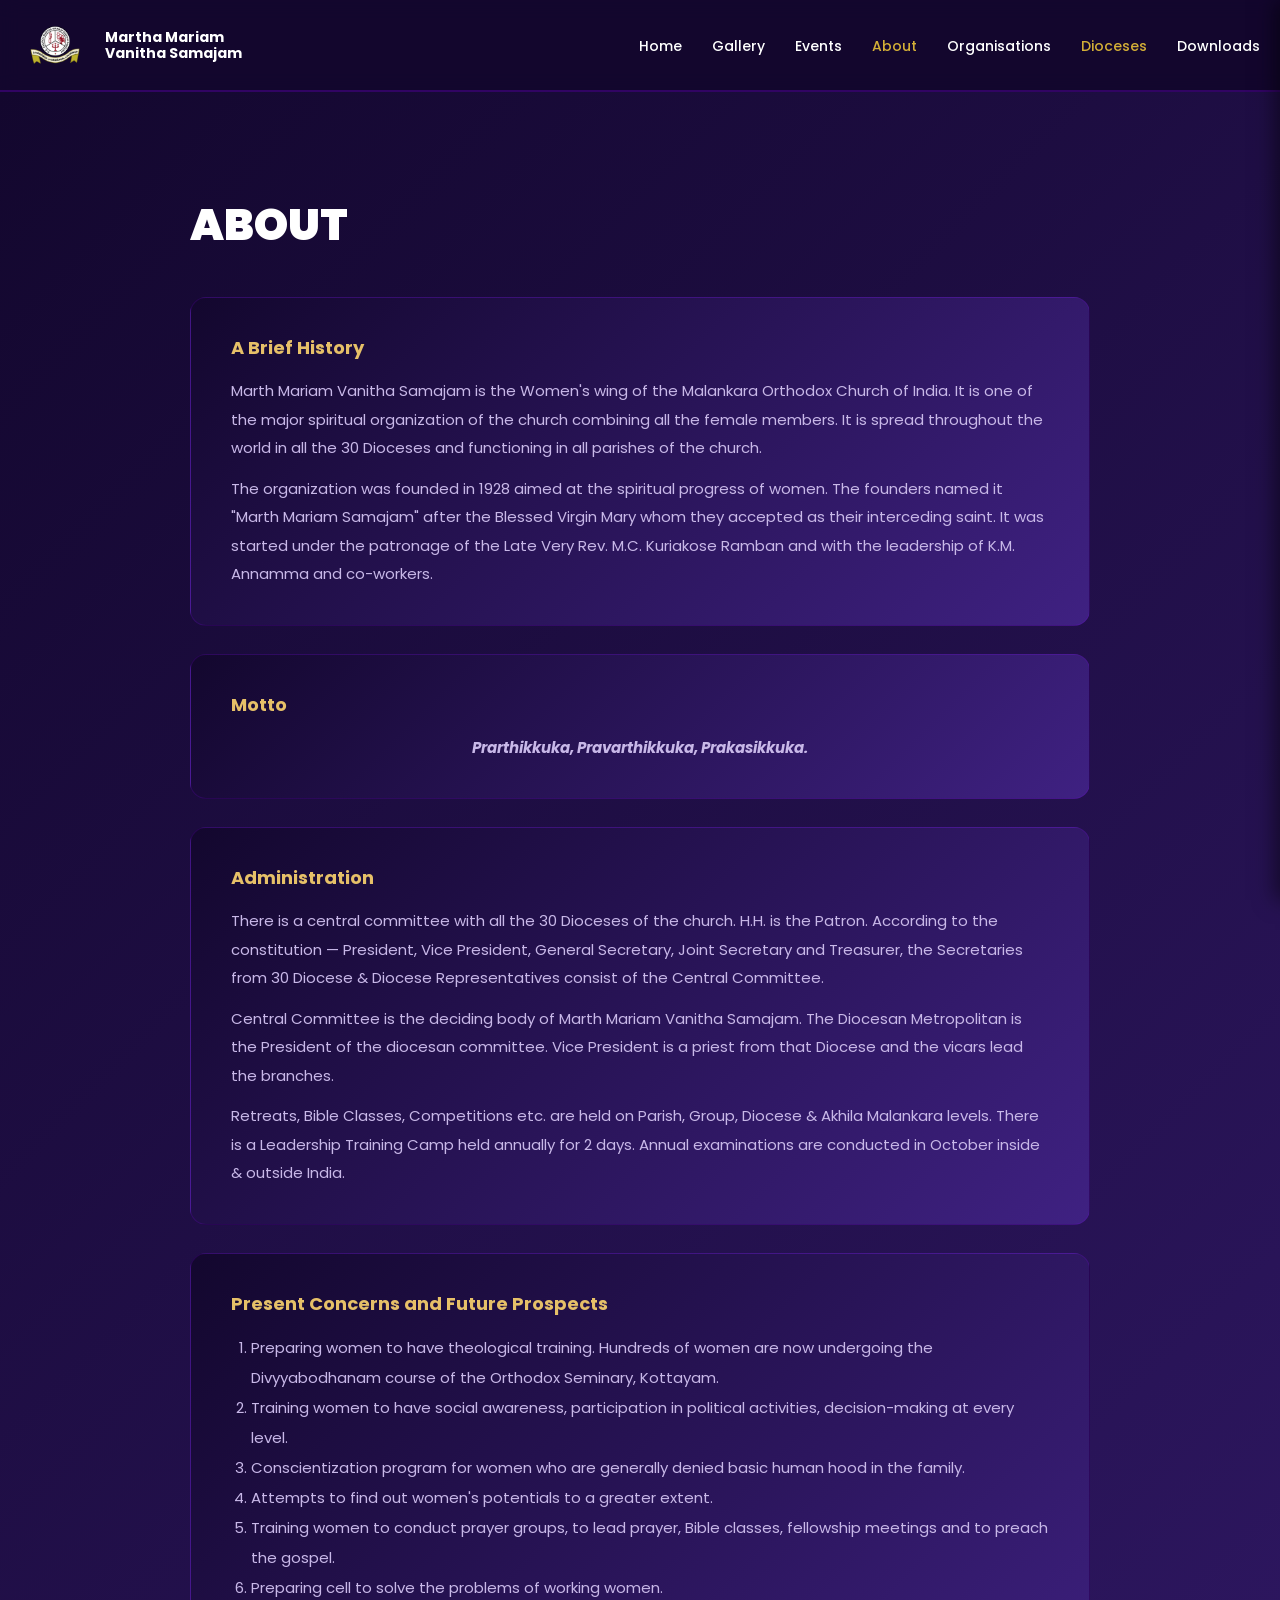
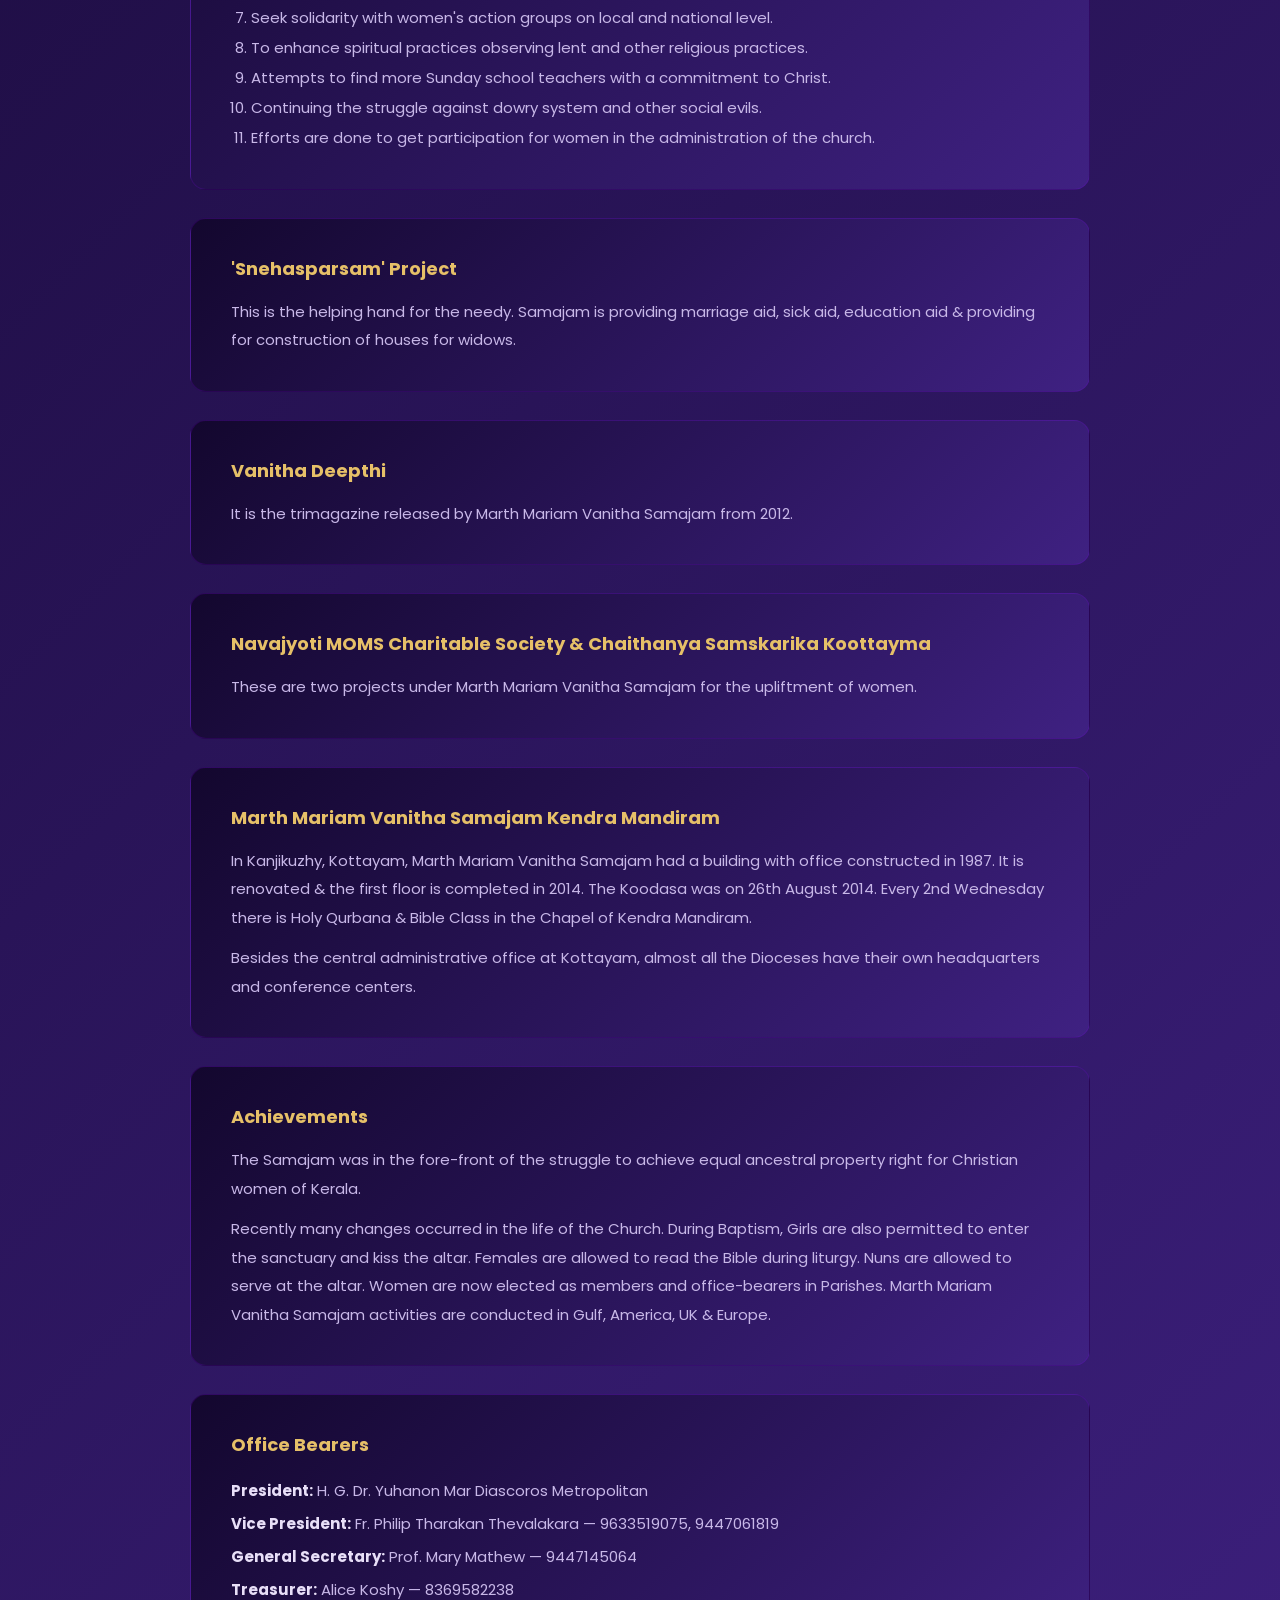
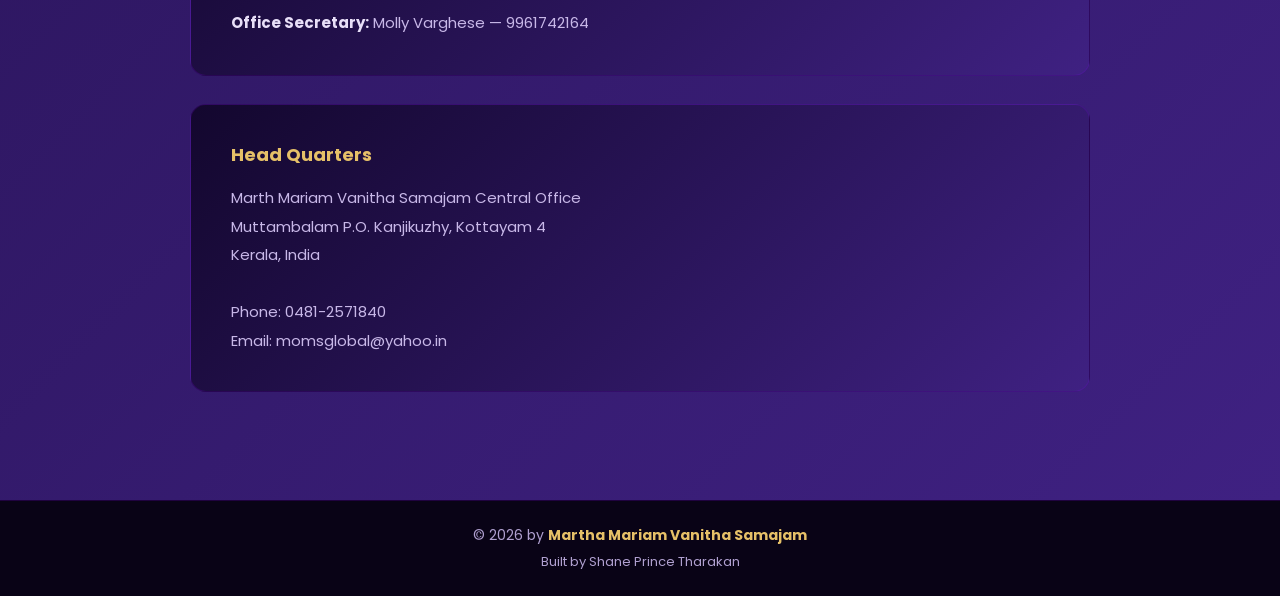
==== commit 2bcefed8: "Update about.html" ====
--- a/about.html
+++ b/about.html
@@ -160,6 +160,7 @@
         <li><a href="events.html">Events</a></li>
         <li><a href="about.html" class="active">About</a></li>
         <li><a href="index.html#organisations">Organisations</a></li>
+         <li><a href="dioceses.html" class="active">Dioceses</a></li>
         <li><a href="downloads.html">Downloads</a></li>
       </ul>
       <div class="menu-toggle" id="menuToggle">
@@ -285,4 +286,4 @@
 
   <script src="script.js"></script>
 </body>
-</html>+</html>
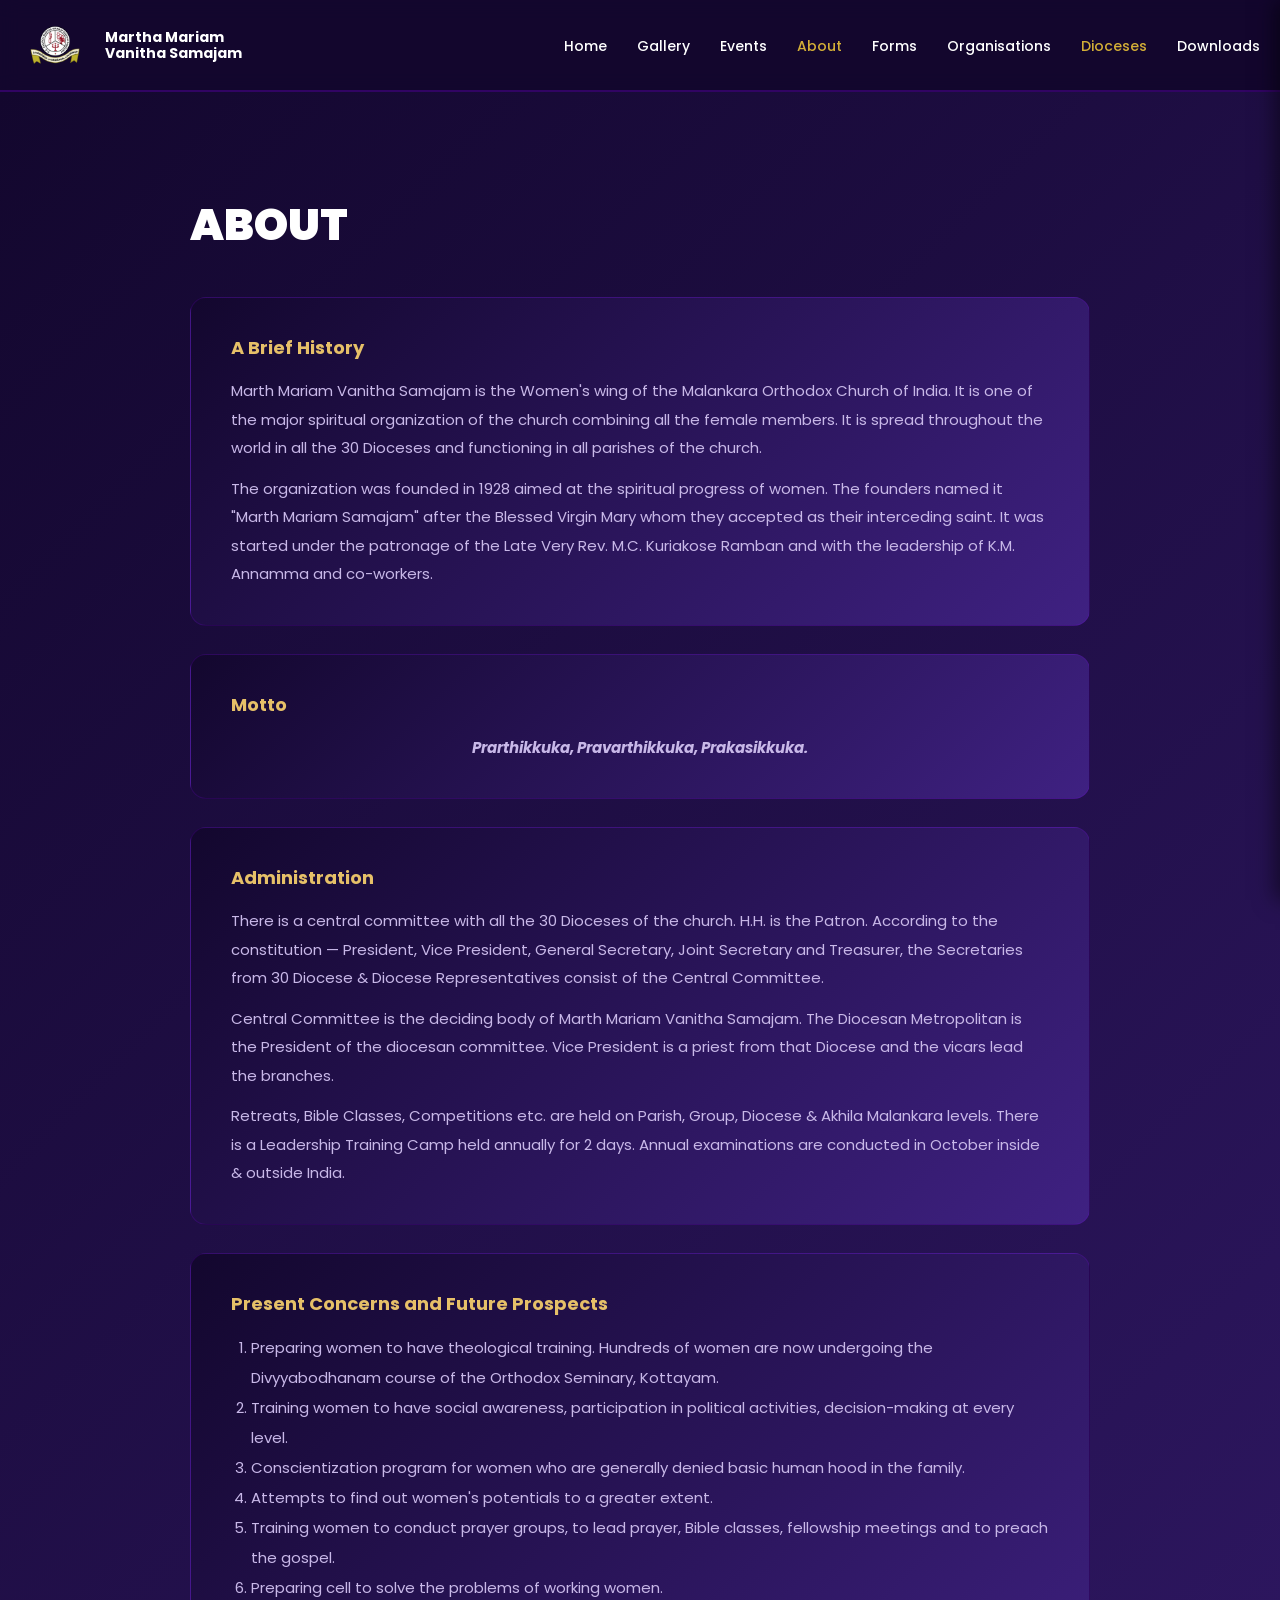
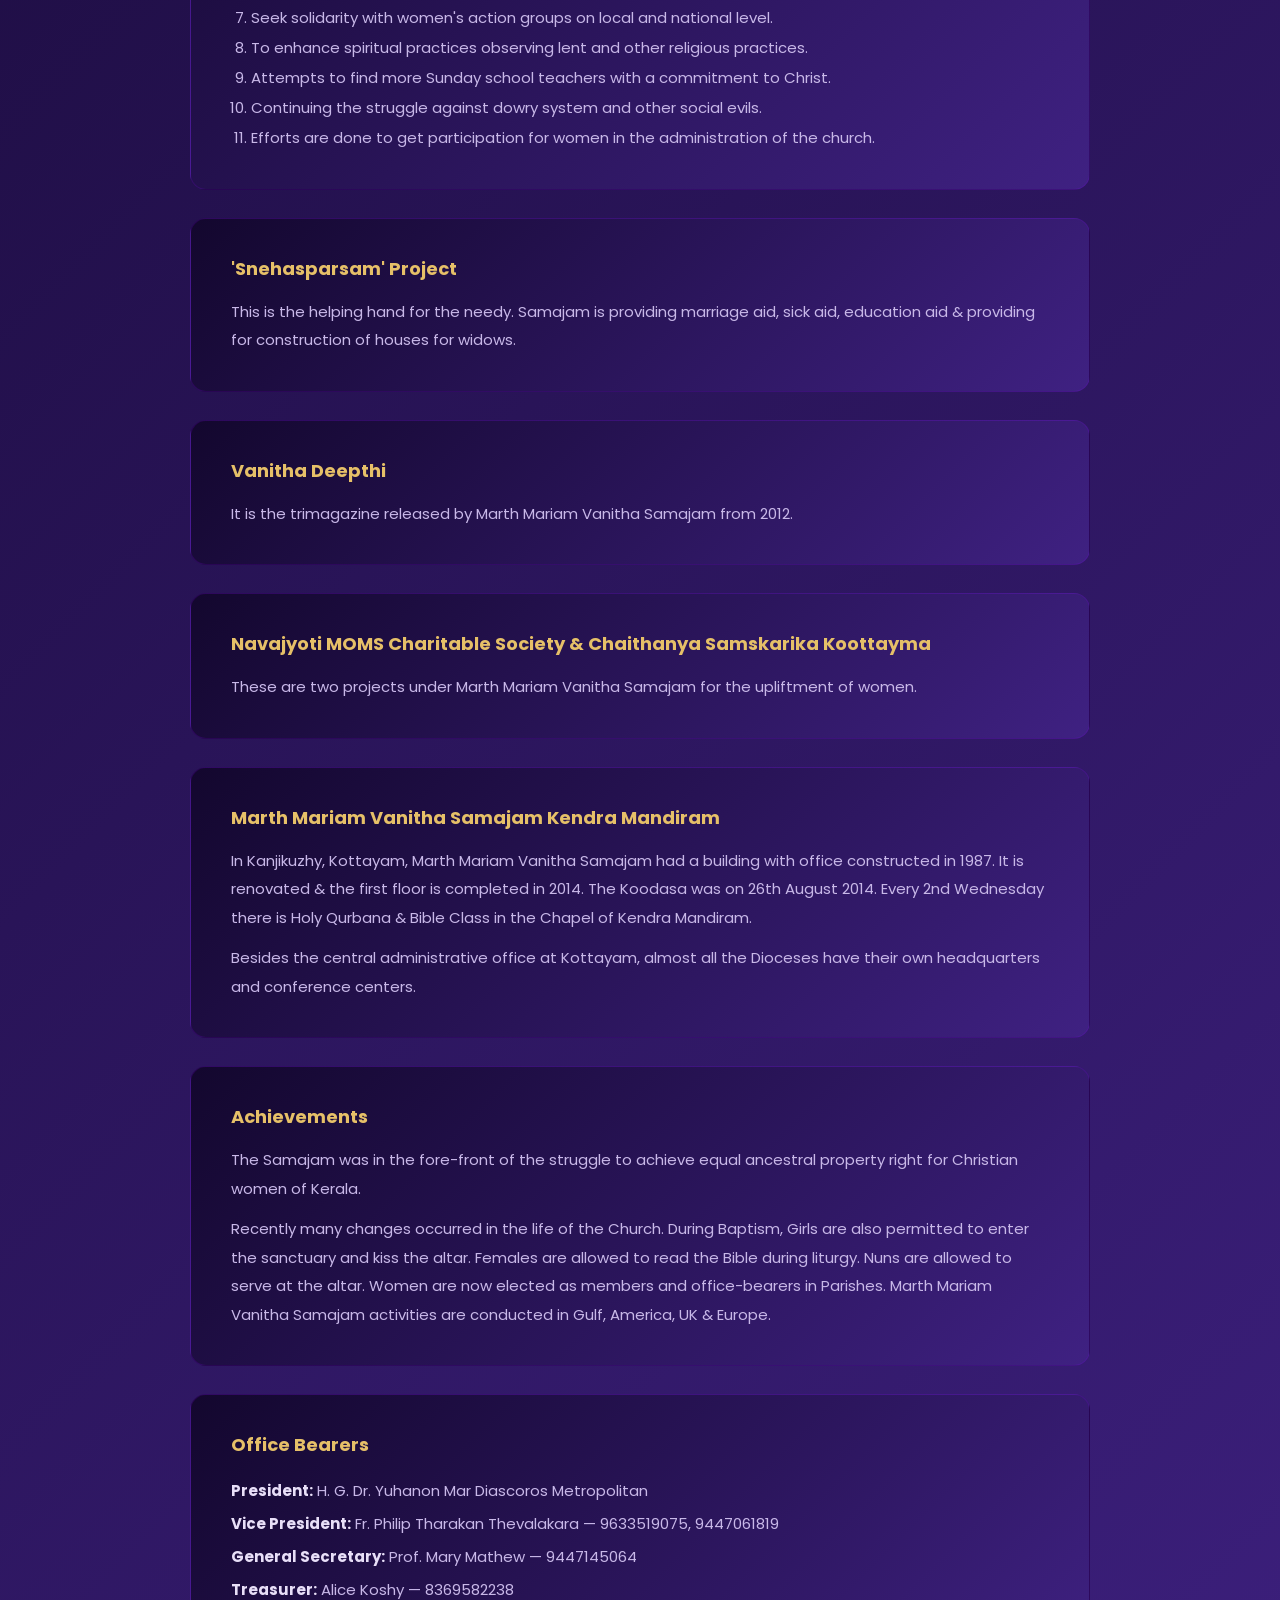
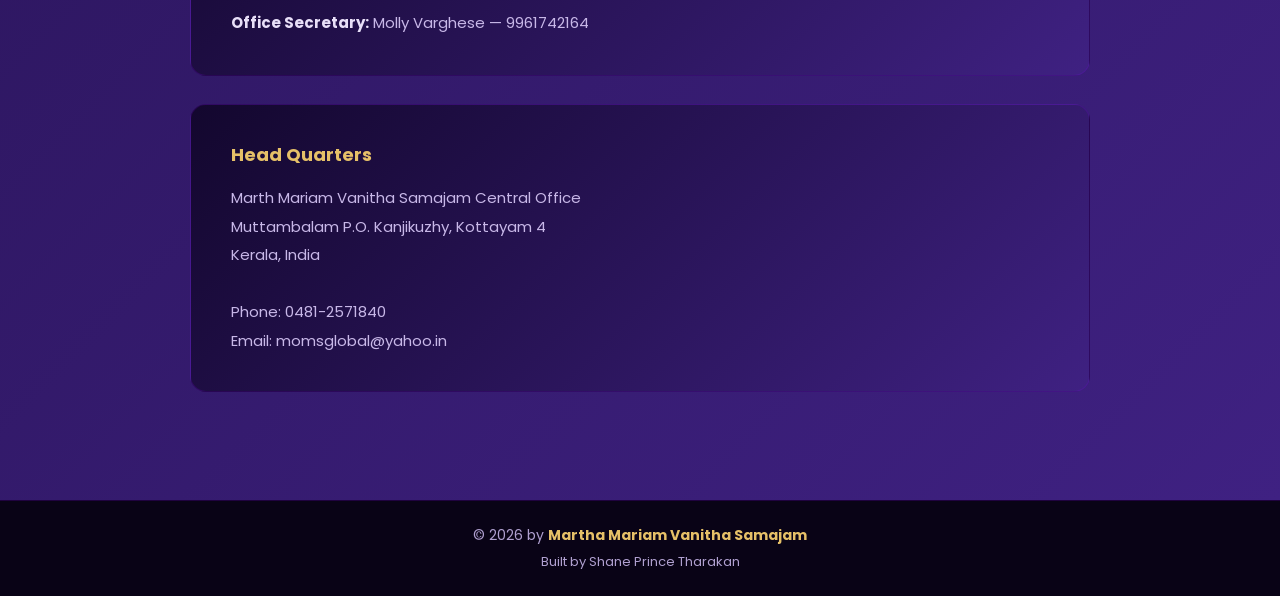
==== commit 47844ed5: "Update about.html" ====
--- a/about.html
+++ b/about.html
@@ -6,6 +6,7 @@
   <meta charset="UTF-8" />
   <meta name="viewport" content="width=device-width, initial-scale=1.0" />
   <title>About — Martha Mariam Vanitha Samajam</title>
+  <link rel="shortcut icon" href="./IMAGES/favicon.webp" type="image/png">
 
   <!-- Main site CSS — controls nav, footer, fonts -->
   <link rel="stylesheet" href="style.css" />
@@ -159,6 +160,7 @@
         <li><a href="gallery.html">Gallery</a></li>
         <li><a href="events.html">Events</a></li>
         <li><a href="about.html" class="active">About</a></li>
+        <li><a href="forms.html">Forms</a></li>
         <li><a href="index.html#organisations">Organisations</a></li>
          <li><a href="dioceses.html" class="active">Dioceses</a></li>
         <li><a href="downloads.html">Downloads</a></li>
@@ -179,6 +181,7 @@
       <li><a href="gallery.html">Gallery</a></li>
       <li><a href="events.html">Events</a></li>
       <li><a href="about.html">About</a></li>
+      <li><a href="forms.html">Forms</a></li>
       <li><a href="index.html#organisations">Organisations</a></li>
       <li><a href="downloads.html">Downloads</a></li>
     </ul>
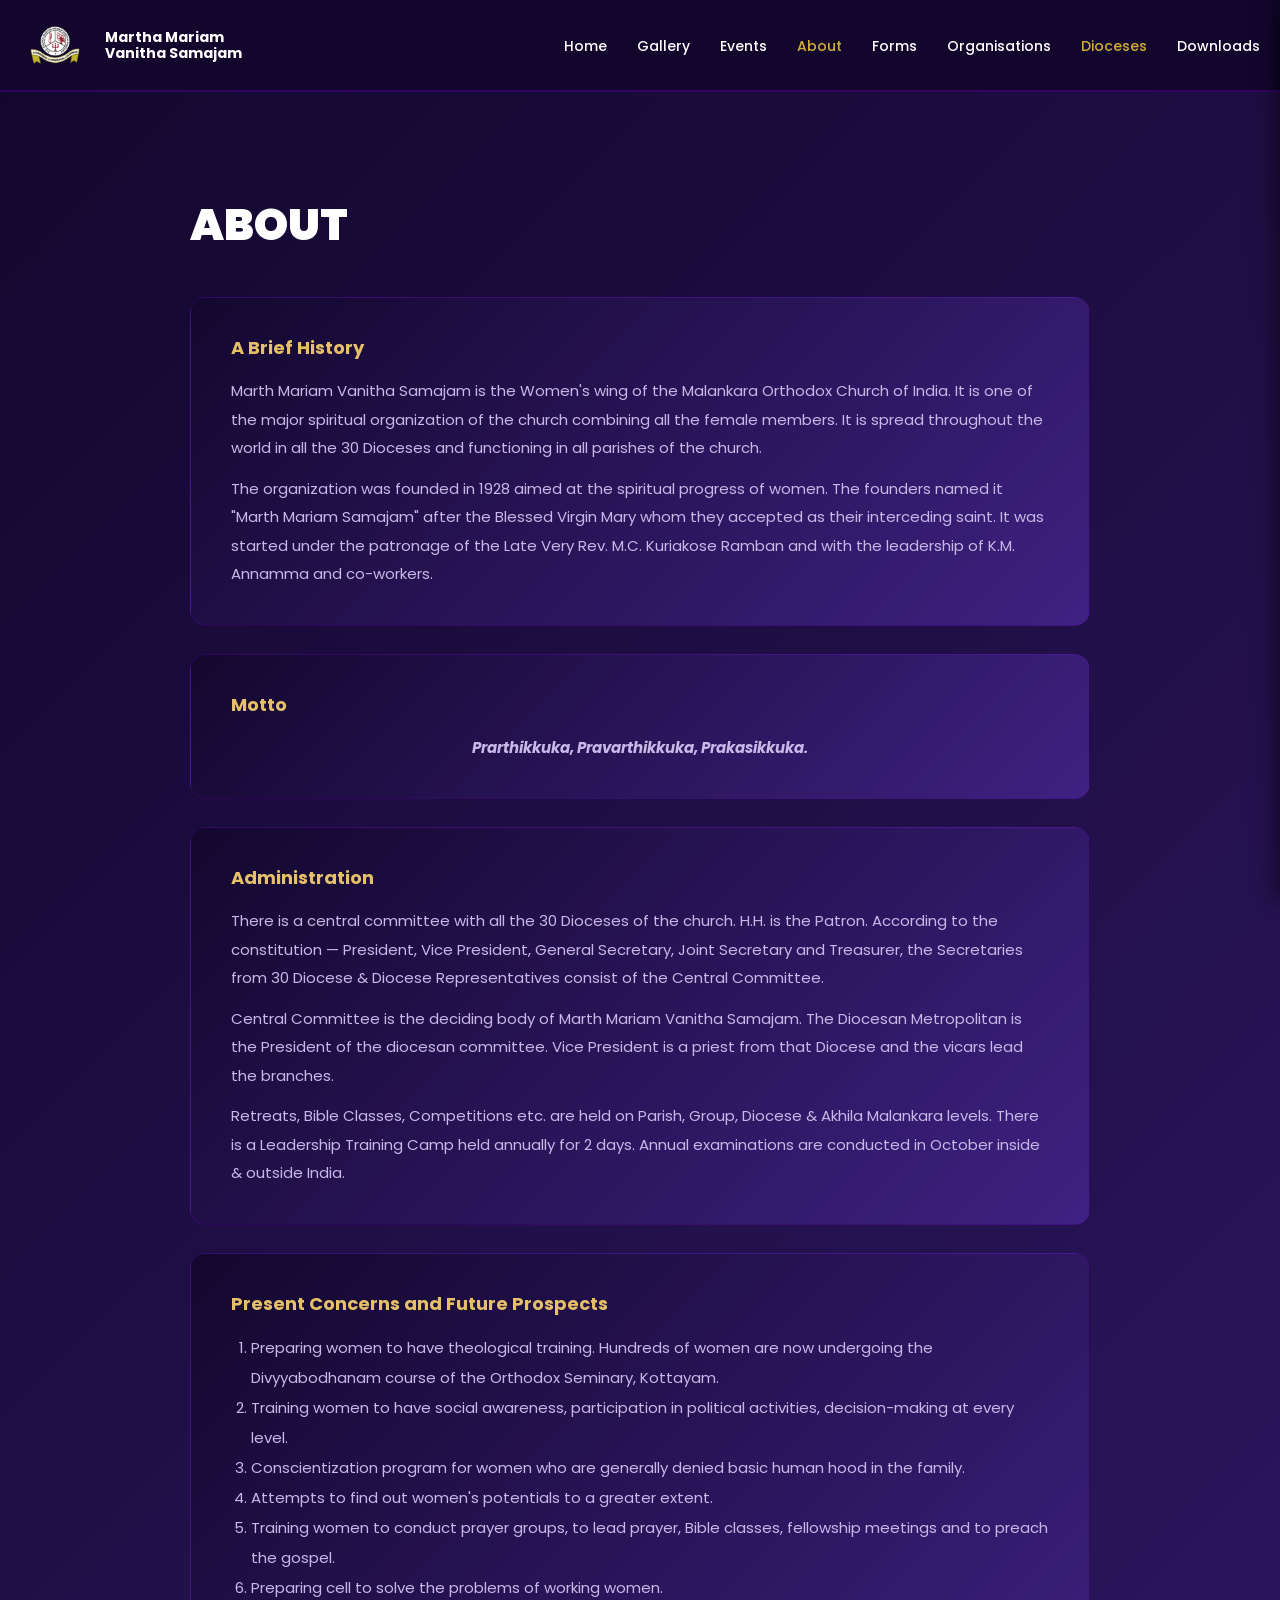
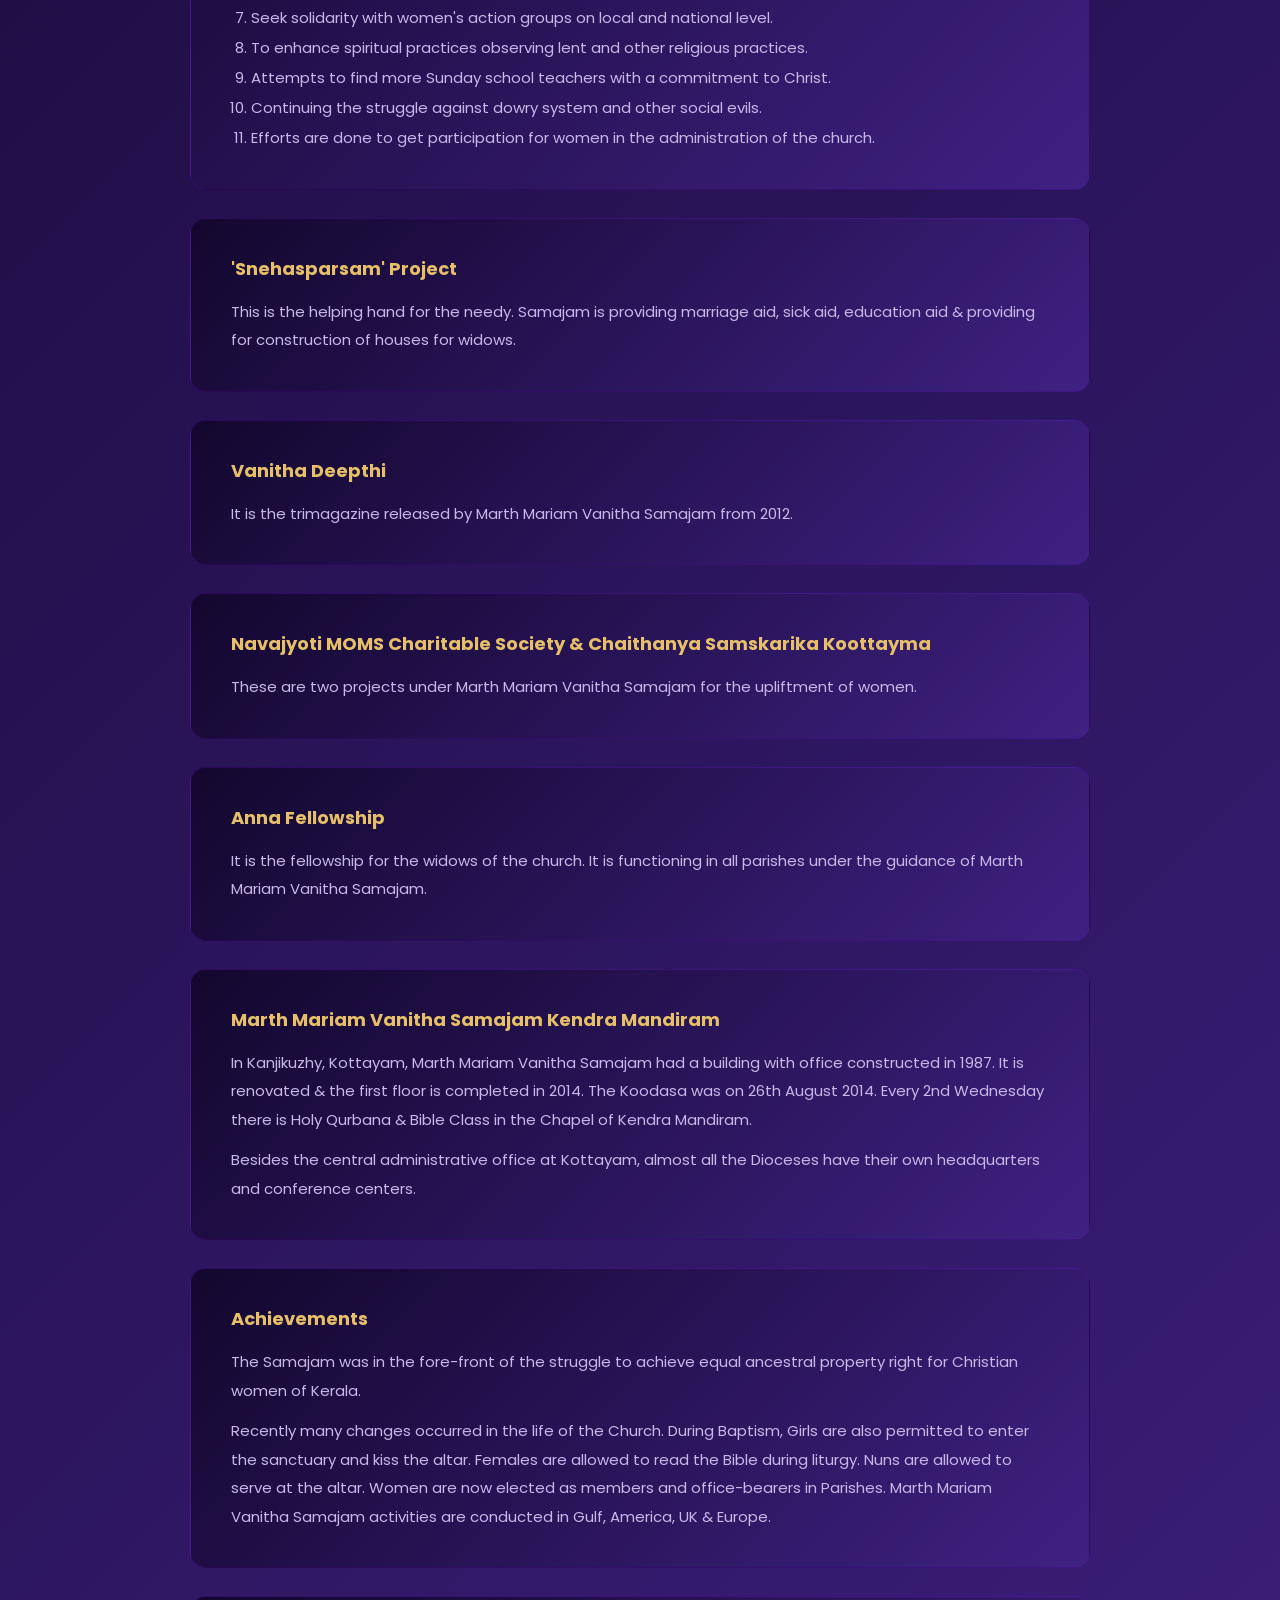
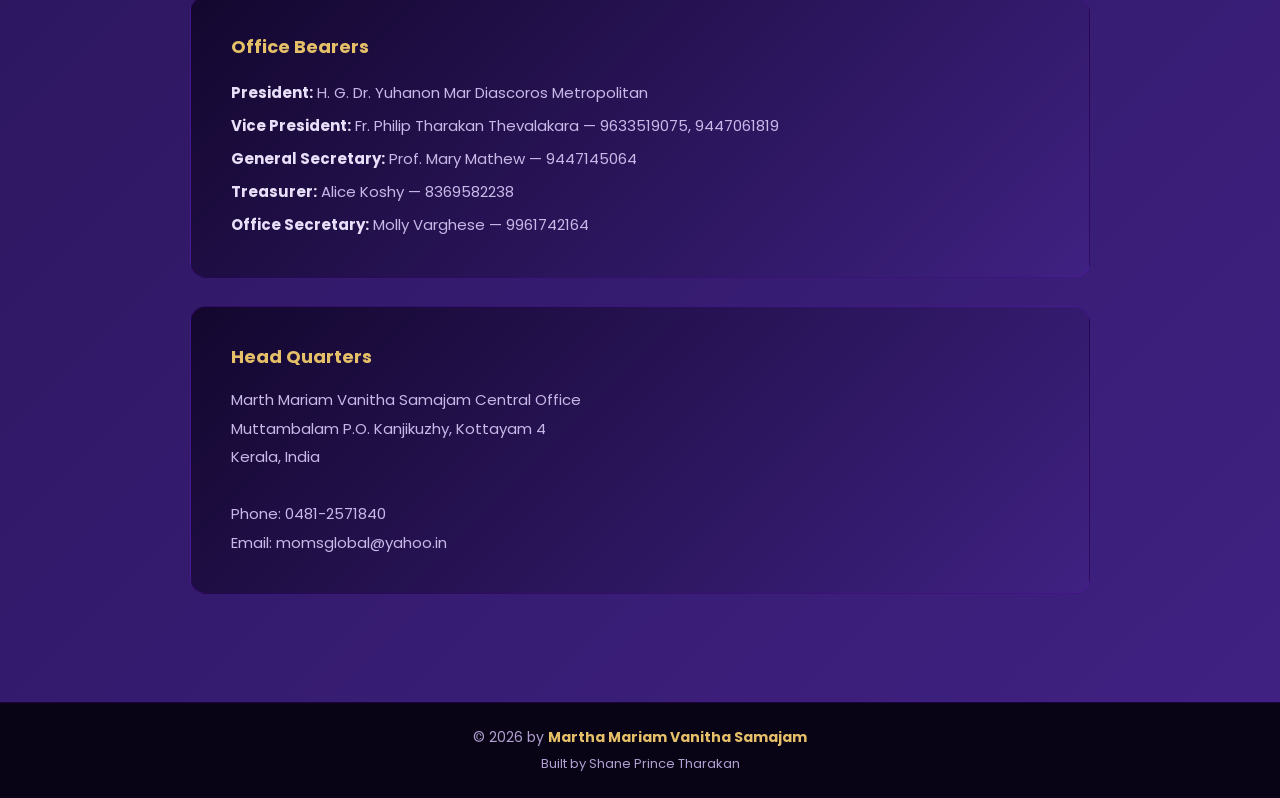
==== commit 00e4e48d: "Update about.html" ====
--- a/about.html
+++ b/about.html
@@ -6,7 +6,8 @@
   <meta charset="UTF-8" />
   <meta name="viewport" content="width=device-width, initial-scale=1.0" />
   <title>About — Martha Mariam Vanitha Samajam</title>
-  <link rel="shortcut icon" href="./IMAGES/favicon.webp" type="image/png">
+  <meta name="description" content="Martha Mariam Vanitha Samajam - Women's wing of the Malankara Orthodox Church of India">
+  <link rel="shortcut icon" href="./IMAGES/favicon.webp" type="image/webp">
 
   <!-- Main site CSS — controls nav, footer, fonts -->
   <link rel="stylesheet" href="style.css" />
@@ -245,6 +246,11 @@
       </div>
 
       <div class="about-block">
+        <h3>Anna Fellowship</h3>
+        <p>It is the fellowship for the widows of the church. It is functioning in all parishes under the guidance of Marth Mariam Vanitha Samajam.</p>
+      </div>
+
+      <div class="about-block">
         <h3>Marth Mariam Vanitha Samajam Kendra Mandiram</h3>
         <p>In Kanjikuzhy, Kottayam, Marth Mariam Vanitha Samajam had a building with office constructed in 1987. It is renovated & the first floor is completed in 2014. The Koodasa was on 26th August 2014. Every 2nd Wednesday there is Holy Qurbana & Bible Class in the Chapel of Kendra Mandiram.</p>
         <p>Besides the central administrative office at Kottayam, almost all the Dioceses have their own headquarters and conference centers.</p>
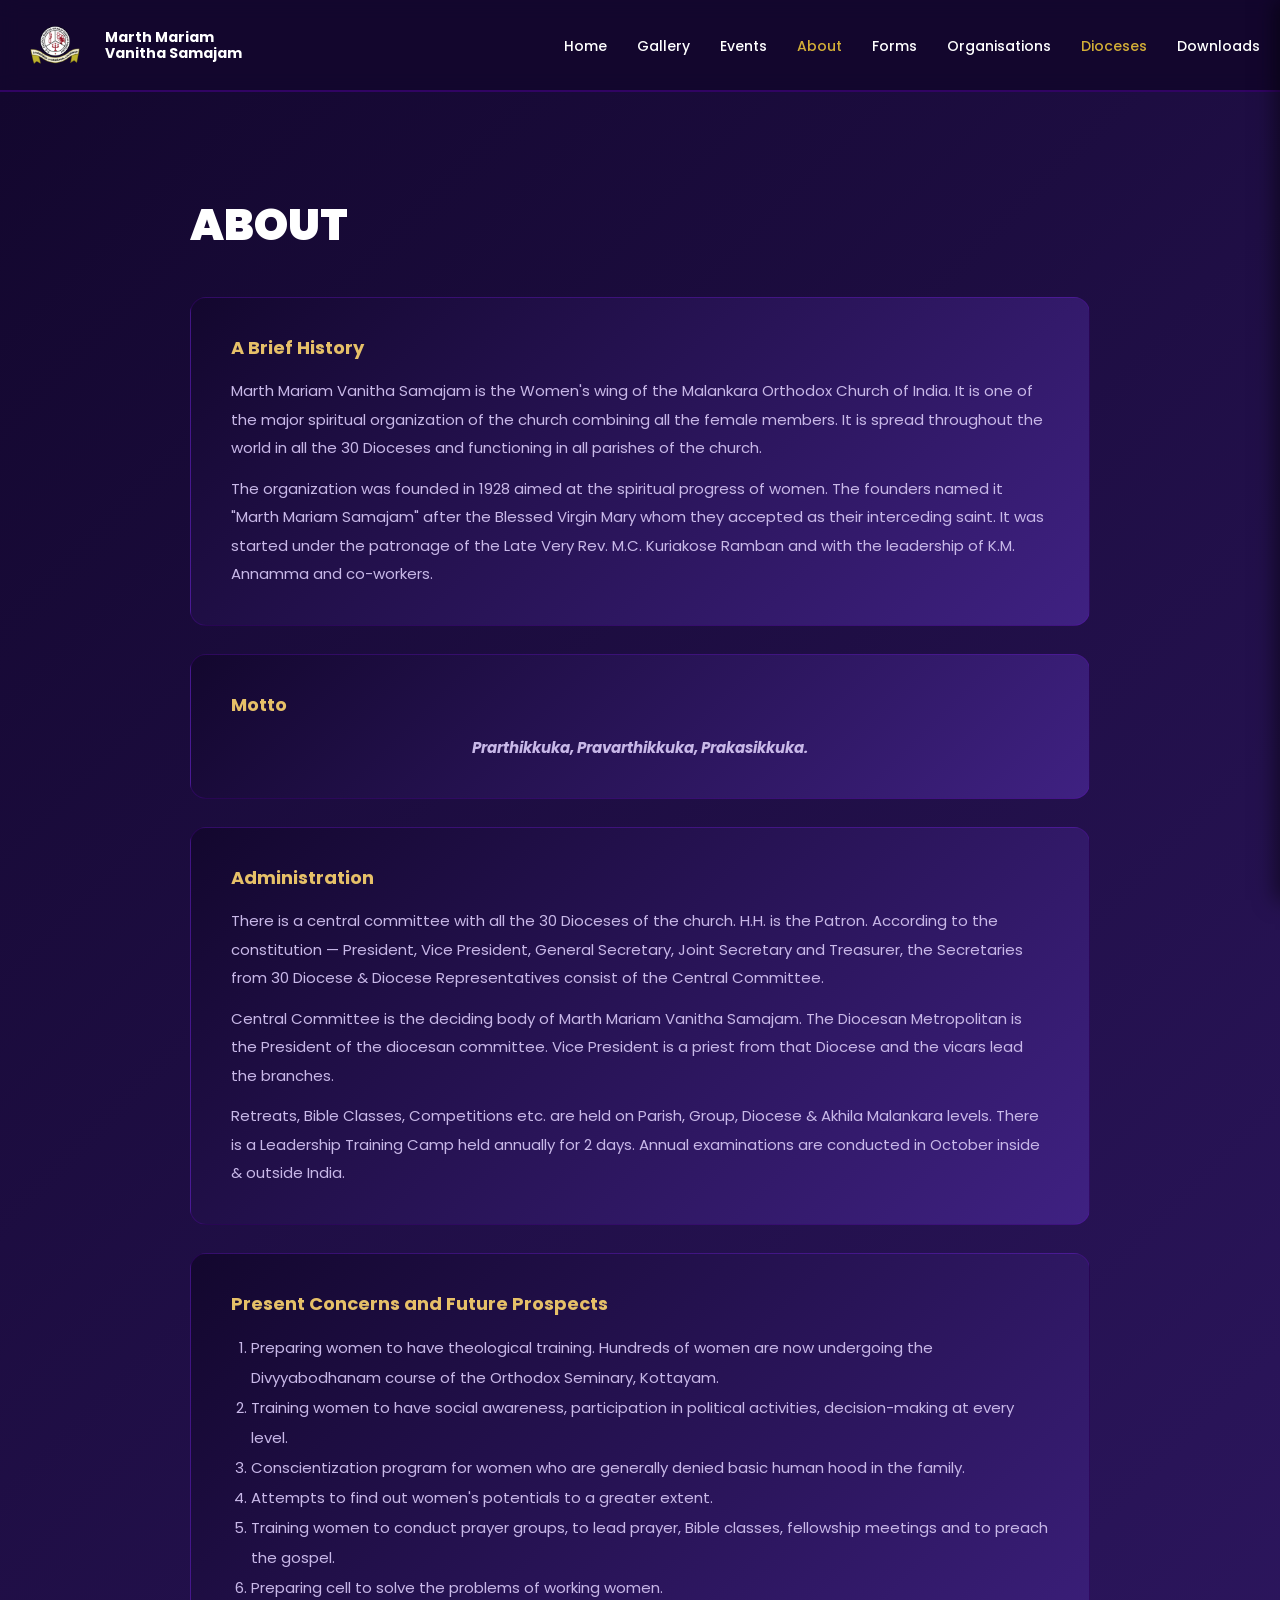
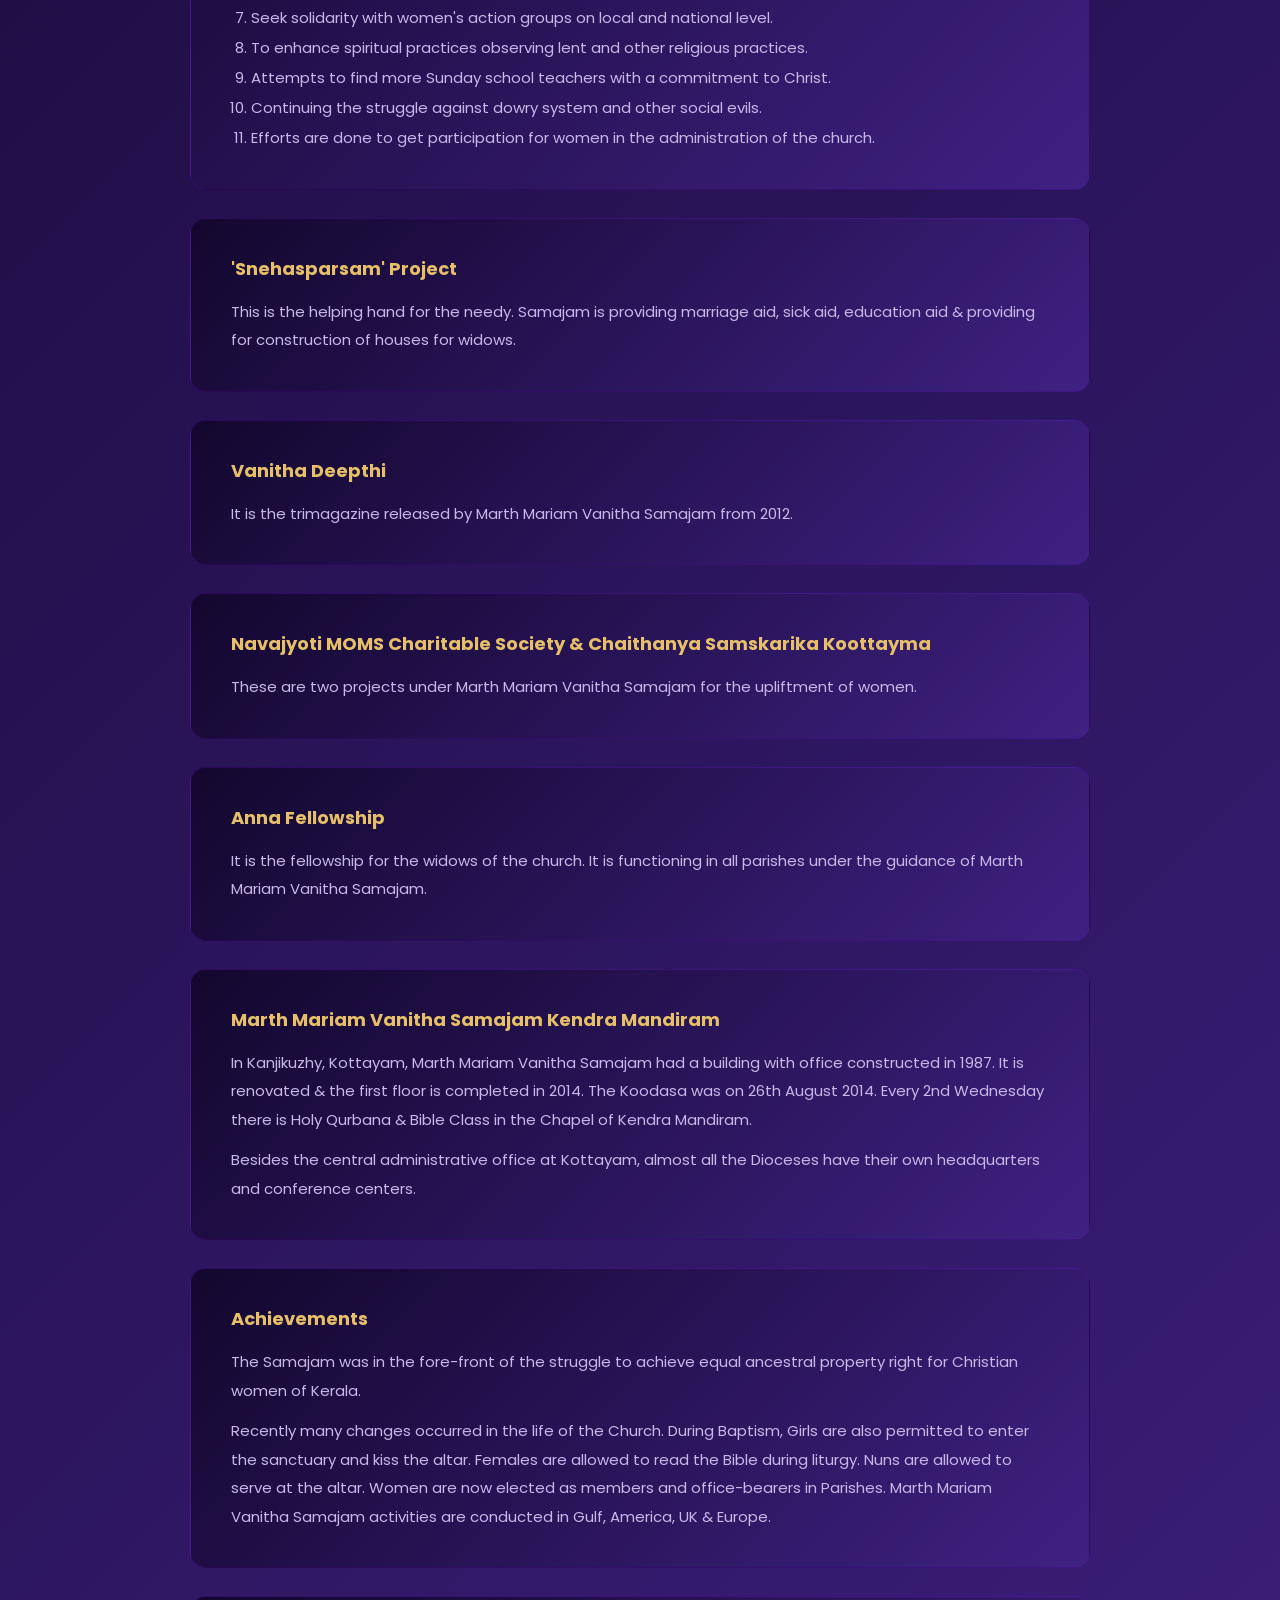
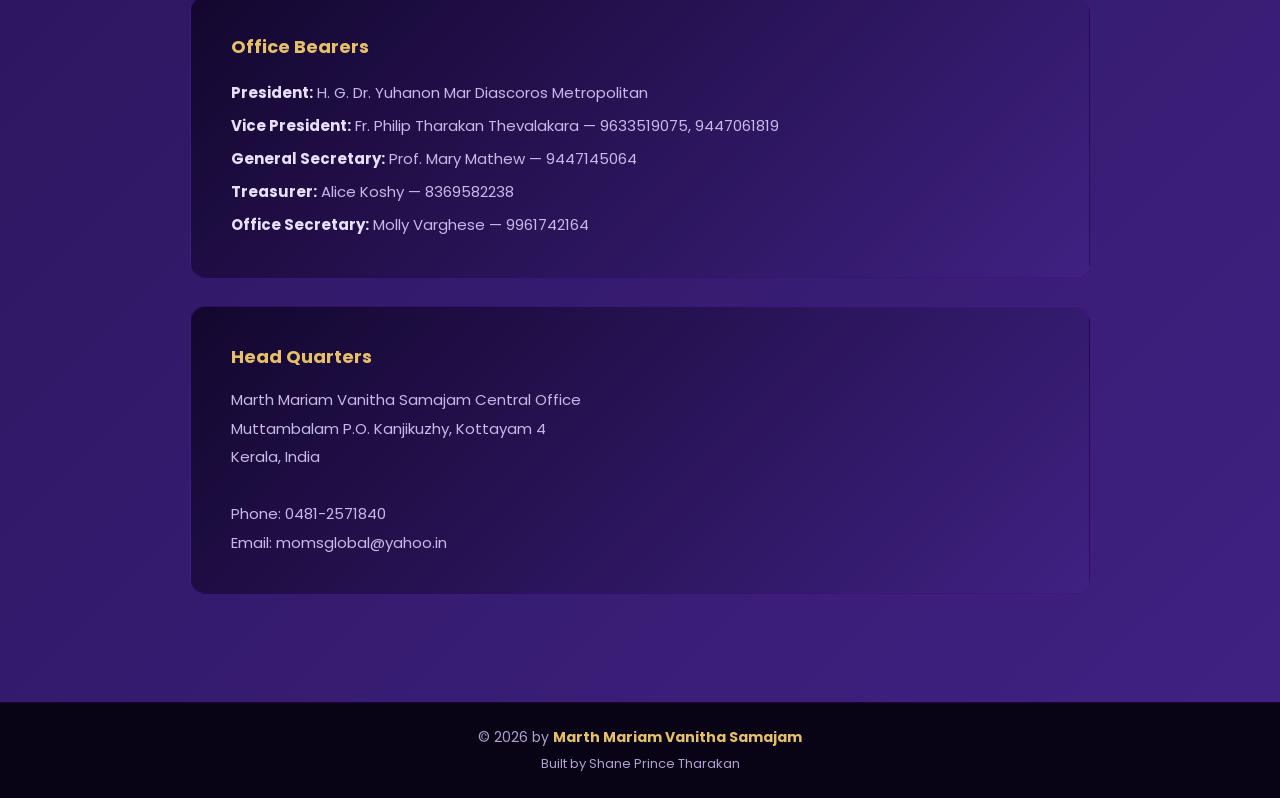
==== commit c2f1b00f: "Update about.html" ====
--- a/about.html
+++ b/about.html
@@ -5,9 +5,10 @@
 <head>
   <meta charset="UTF-8" />
   <meta name="viewport" content="width=device-width, initial-scale=1.0" />
-  <title>About — Martha Mariam Vanitha Samajam</title>
-  <meta name="description" content="Martha Mariam Vanitha Samajam - Women's wing of the Malankara Orthodox Church of India">
+  <title>About — Marth Mariam Vanitha Samajam</title>
+  <meta name="description" content="Marth Mariam Vanitha Samajam - About">
   <link rel="shortcut icon" href="./IMAGES/favicon.webp" type="image/webp">
+  <meta name="robots" content="index, follow">
 
   <!-- Main site CSS — controls nav, footer, fonts -->
   <link rel="stylesheet" href="style.css" />
@@ -152,7 +153,7 @@
       <div class="logo-wrapper">
         <img src="IMAGES/Untitled design (32).png" alt="Logo" class="navbar-logo" />
         <div class="logo-text">
-          <p class="logo-line1"><b>Martha Mariam</b></p>
+          <p class="logo-line1"><b>Marth Mariam</b></p>
           <p class="logo-line2"><b>Vanitha Samajam</b></p>
         </div>
       </div>
@@ -289,7 +290,7 @@
 
   <!-- FOOTER -->
   <footer class="footer">
-    <p>© 2026 by <strong>Martha Mariam Vanitha Samajam</strong></p>
+    <p>© 2026 by <strong>Marth Mariam Vanitha Samajam</strong></p>
     <p class="footer-credit">Built by Shane Prince Tharakan</p>
   </footer>
 
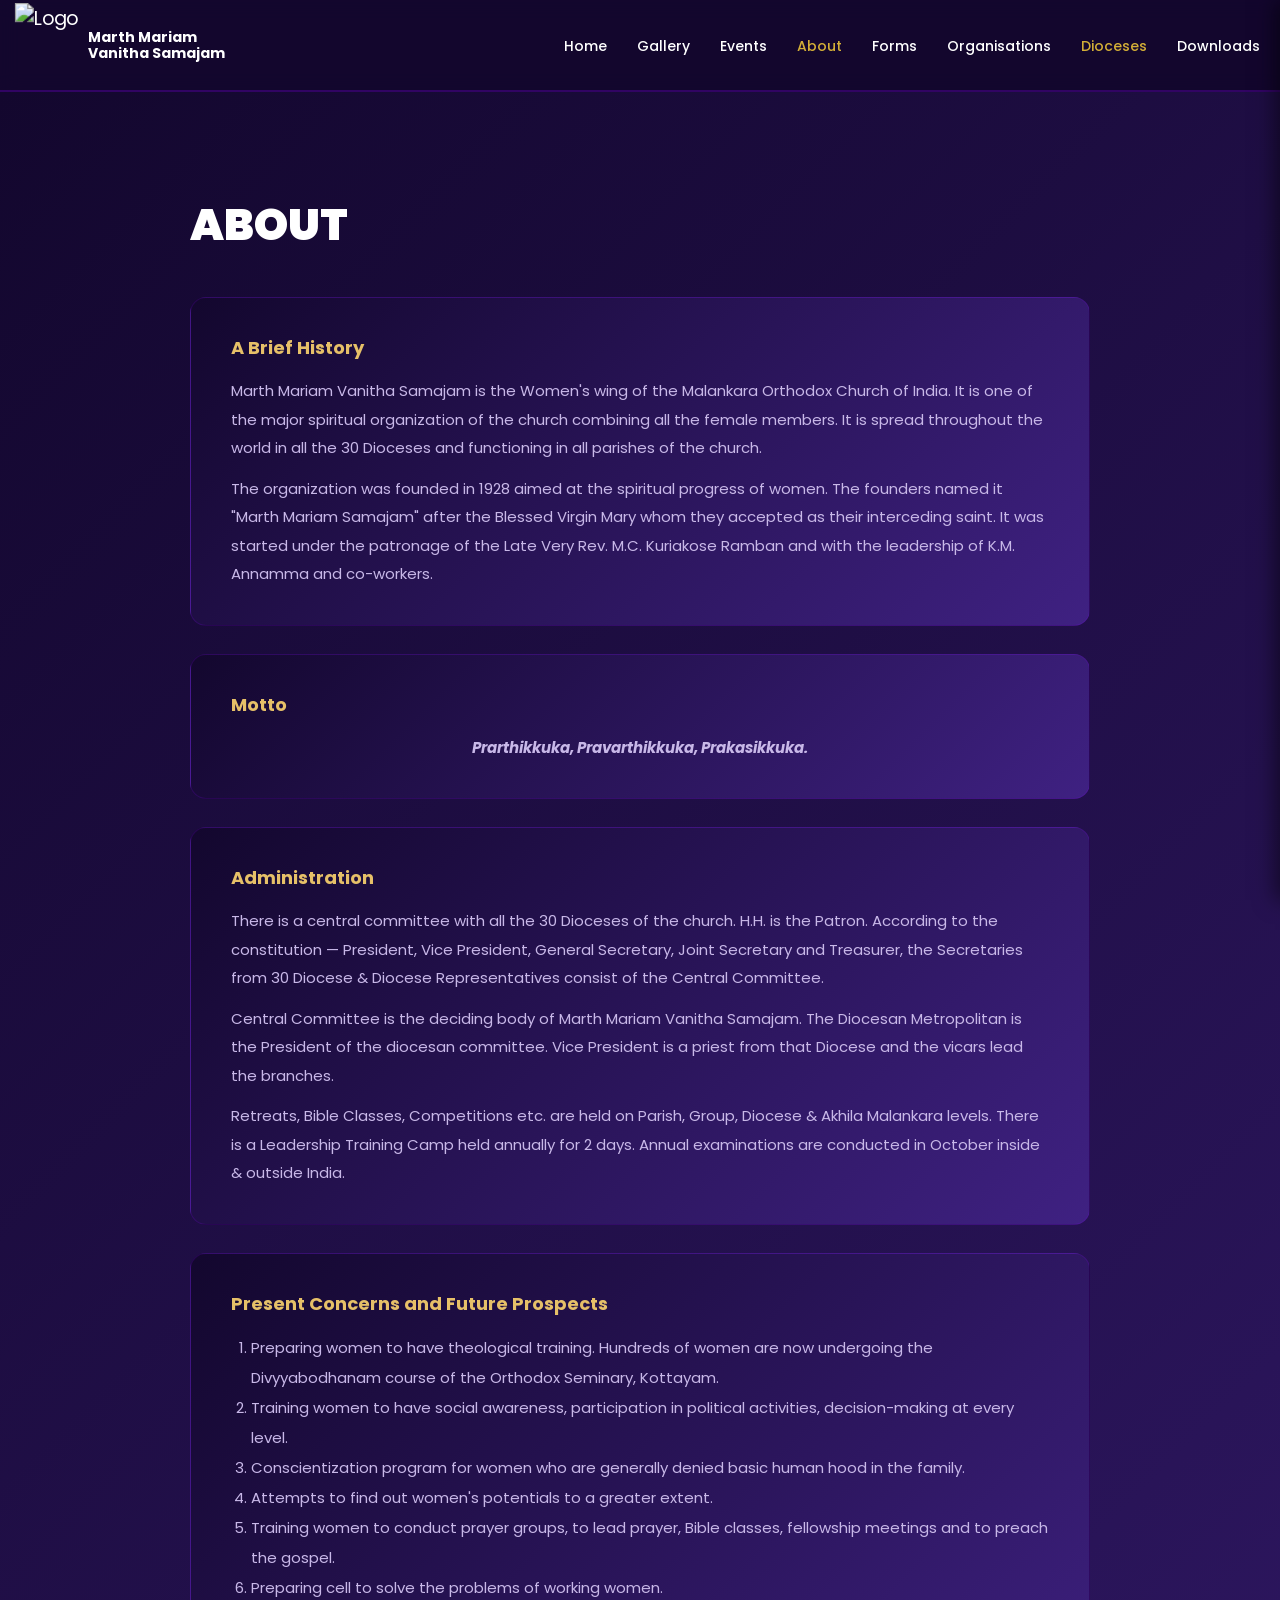
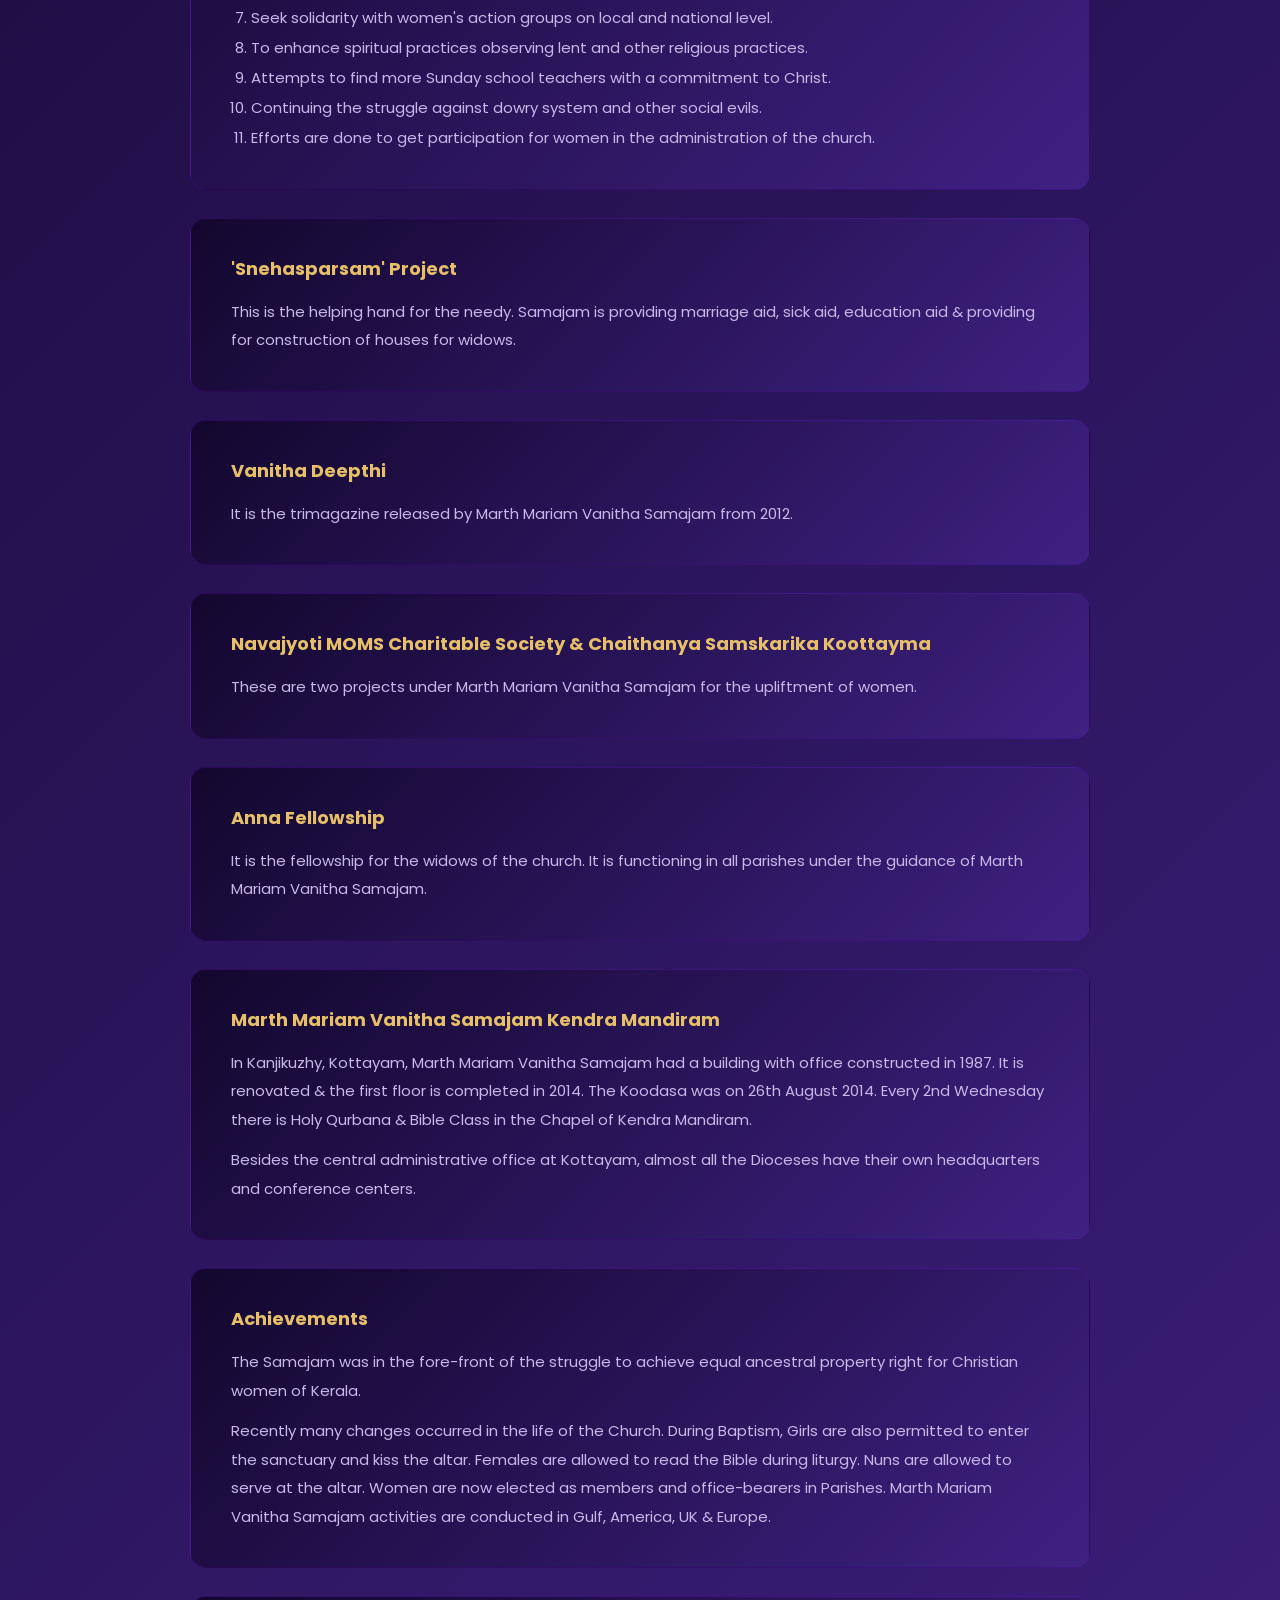
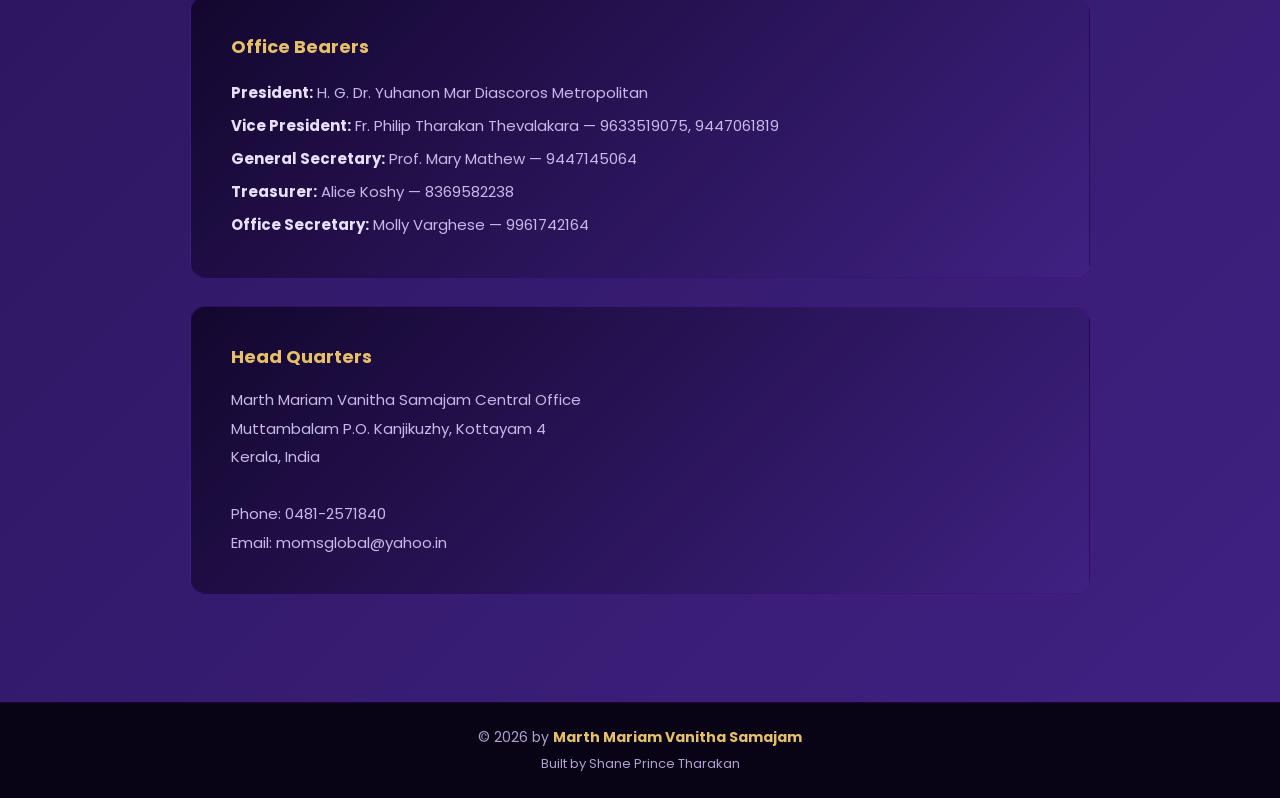
==== commit c9d7e57e: "Update about.html" ====
--- a/about.html
+++ b/about.html
@@ -151,7 +151,7 @@
   <header class="header">
     <nav class="navbar">
       <div class="logo-wrapper">
-        <img src="IMAGES/Untitled design (32).png" alt="Logo" class="navbar-logo" />
+        <img src="IMAGES/Untitled design (32).webp" alt="Logo" class="navbar-logo" />
         <div class="logo-text">
           <p class="logo-line1"><b>Marth Mariam</b></p>
           <p class="logo-line2"><b>Vanitha Samajam</b></p>
